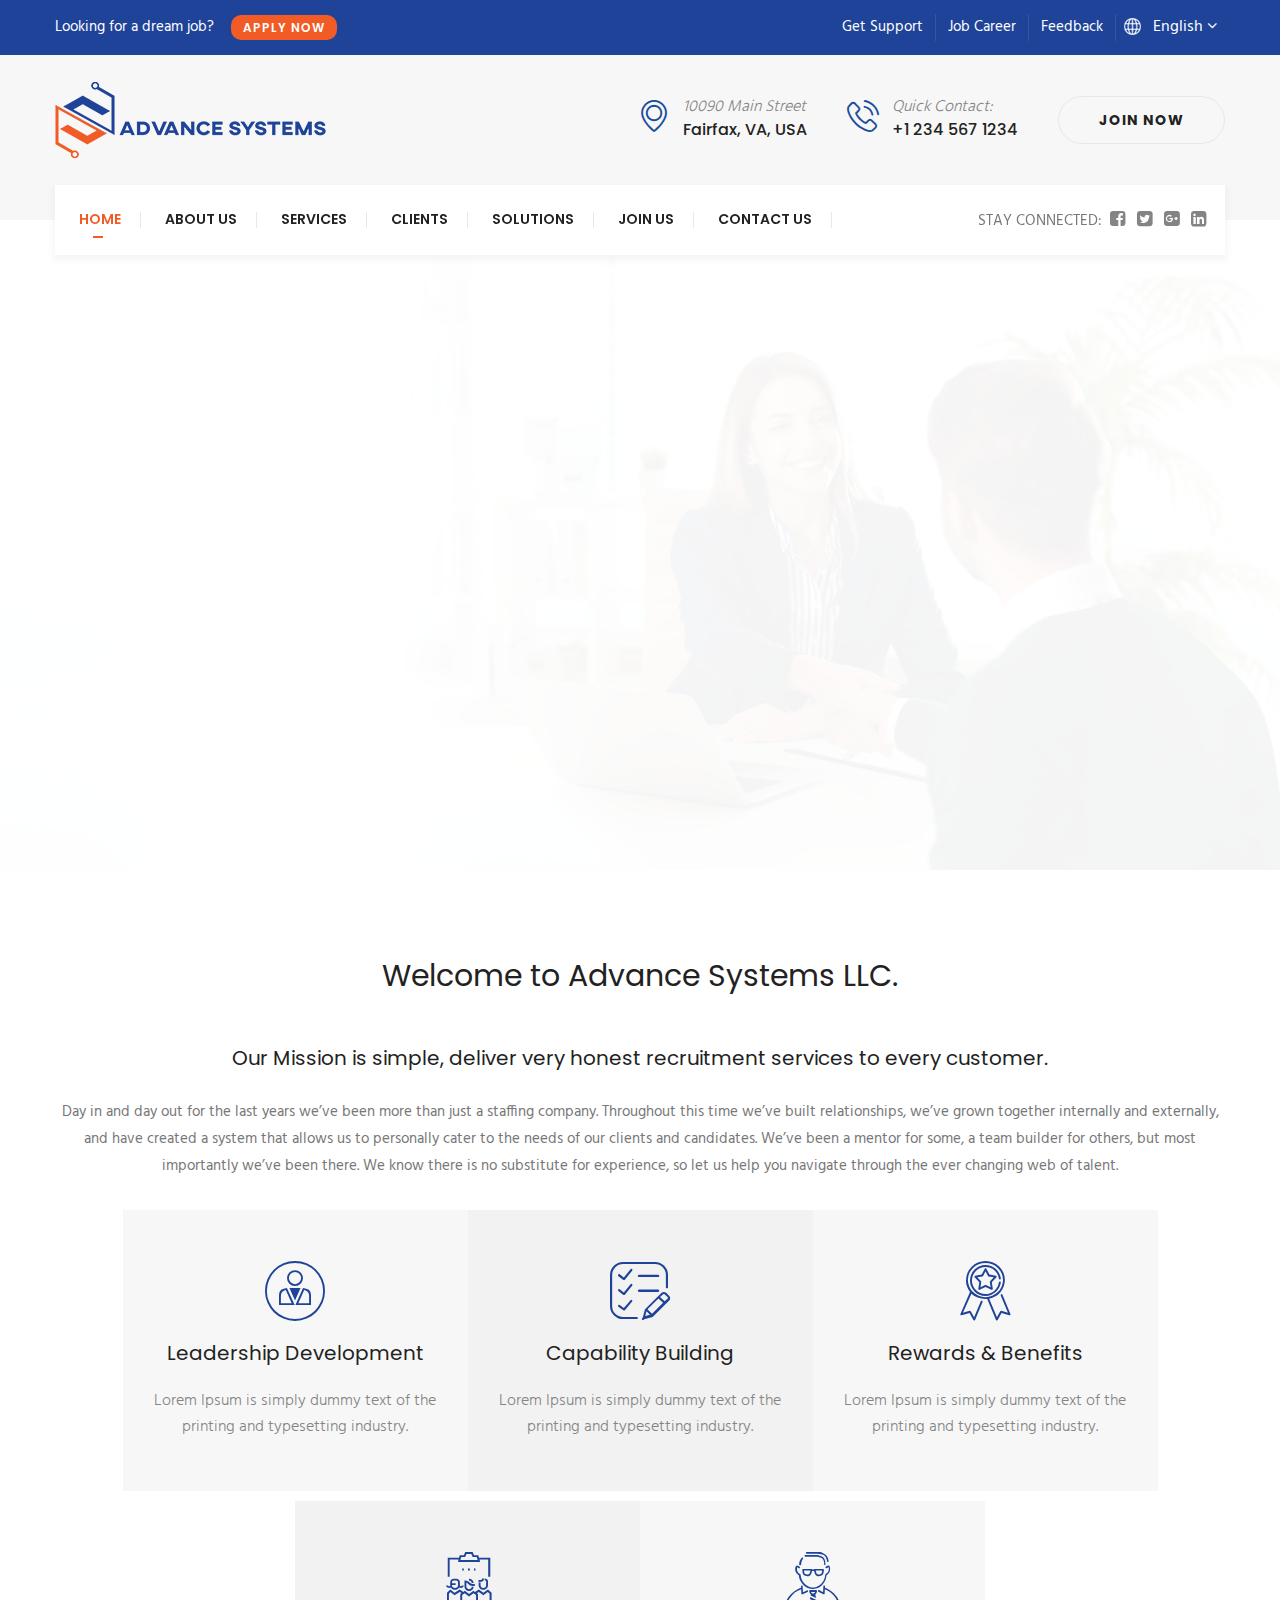
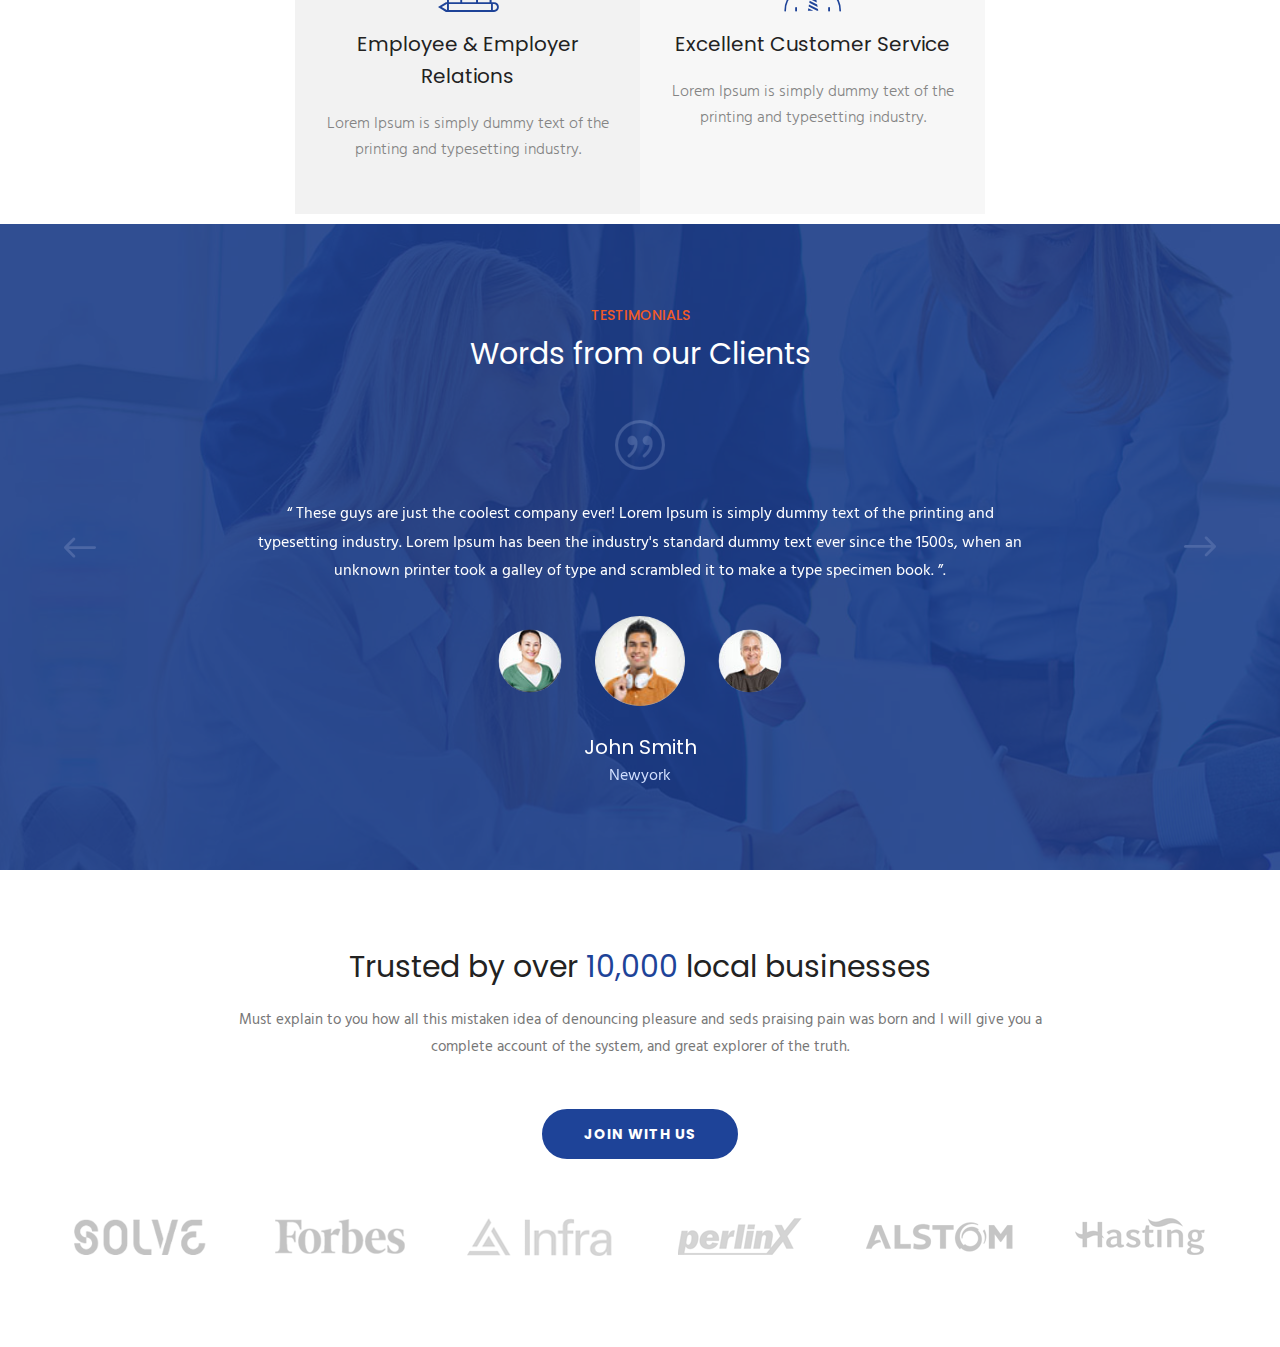
==== index.html @ cd3a4a16 "fixed nav urls" ====
<!DOCTYPE html>
<html>
<head>
<meta charset="utf-8">
<title>Advance Systems - Home</title>
<!-- Stylesheets -->
<link href="css/bootstrap.css" rel="stylesheet">
<link href="plugins/revolution/css/settings.css" rel="stylesheet" type="text/css"><!-- REVOLUTION SETTINGS STYLES -->
<link href="plugins/revolution/css/layers.css" rel="stylesheet" type="text/css"><!-- REVOLUTION LAYERS STYLES -->
<link href="plugins/revolution/css/navigation.css" rel="stylesheet" type="text/css"><!-- REVOLUTION NAVIGATION STYLES -->
<link href="css/style.css" rel="stylesheet">
<link href="css/responsive.css" rel="stylesheet">


<!--Favicon-->
<link rel="icon" type="image/png" href="images/favicon.png" />
<!-- Responsive -->
<meta http-equiv="X-UA-Compatible" content="IE=edge">
<meta name="viewport" content="width=device-width, initial-scale=1.0, maximum-scale=1.0, user-scalable=0">
<!--[if lt IE 9]><script src="https://cdnjs.cloudflare.com/ajax/libs/html5shiv/3.7.3/html5shiv.js"></script><![endif]-->
<!--[if lt IE 9]><script src="js/respond.js"></script><![endif]-->
</head>

<body>
<div class="page-wrapper">
 	
    <!-- Preloader -->
    <div class="preloader"></div>
 	
    <!-- Main Header-->
    <header class="main-header">
    
    	<!--Header Top-->
    	<div class="header-top-one">
        	<div class="container">
            	<div class="flex-box-three">
                    <div class="welcome-text flex-box-four">
                        <div class="text">Looking for a dream job?</div>
                        <div class="link"><a href="#" class="theme-btn btn-style-fifteen">Apply now</a></div>
                    </div>
                    <div class="top-right flex-box-three">
                        <ul class="topbar-menu">
                            <li><a href="#">Get Support</a></li>
                            <li><a href="#">Job Career</a></li>
                            <li><a href="#">Feedback</a></li>
                        </ul>
                    	<ul>
                        	<li class="language-switcher dropdown"><a class="btn btn-default dropdown-toggle" id="dropdownMenu1" data-toggle="dropdown" aria-haspopup="true" aria-expanded="true" href="#"><span class="icon"><img src="images/icons/universal.png" alt="" /></span>&ensp; English <span class="icon fa fa-angle-down"></span></a>
                                <ul class="dropdown-menu style-one" aria-labelledby="dropdownMenu1">
                                    <li><a href="#">English</a></li>
                                    <li><a href="#">Spanish</a></li>
                                    <li><a href="#">French</a></li>
                                </ul>
                            </li>
                        </ul>
                        
                    </div>
                </div>
            </div>
        </div>
    
        <!--Header-Upper-->
        <div class="header-upper">
        	<div class="container">
            	<div class="flex-box-three">
                	
                	<div class="logo-outer">
                    	<div class="logo"><a href="index.html"><img src="images/logo.png" alt="" title=""></a></div>
                    </div>
                    
                    <div class="flex-box-four">
                    	
                        <!--Info Box-->
                        <div class="info-box-one">
                        	<div class="icon-box"><span class="icon-signs-1"></span></div>
                            <ul>
                                <li><i>10090 Main Street</i></li>
                                <li><strong>Fairfax, VA, USA</strong></li>
                            </ul>
                        </div>
                        
                        <!--Info Box-->
                        <div class="info-box-one">
                            <div class="icon-box"><span class="icon-technology"></span></div>
                            <ul>
                                <li><i>Quick Contact:</i></li>
                                <li><strong>+1 234 567 1234 </strong></li>
                            </ul>
                        </div>

                        <div class="link-btn">
                            <a href="joinUs.html" class="theme-btn btn-style-fourteen">Join Now</a>
                        </div>
                        
                    </div>
                    
                </div>
            </div>
        </div>
        <!--End Header Upper-->
        
        <!--Header Lower-->
        <div class="header-lower">
            
        	<div class="container">
                <div class="menu-bg">
                    <div class="nav-outer clearfix">
                        <!-- Main Menu -->
                        <nav class="main-menu">
                            <div class="navbar-header">
                                <!-- Toggle Button -->      
                                <button type="button" class="navbar-toggle" data-toggle="collapse" data-target=".navbar-collapse">
                                <span class="icon-bar"></span>
                                <span class="icon-bar"></span>
                                <span class="icon-bar"></span>
                                </button>
                            </div>
                            
                            <div class="navbar-collapse collapse clearfix">
                                <ul class="navigation clearfix">
                                    <li class="current"><a href="index.html">Home</a></li>
                                    <li><a href="about.html">About Us</a></li>
                                    <li><a href="services.html">Services</a></li>
                                    <li><a href="clients.html">Clients</a></li>
                                    <li><a href="solutions.html">Solutions</a></li>
                                    <li><a href="joinUs.html">Join Us</a></li>
                                    <li><a href="contact.html">Contact Us</a></li>
                                </ul>
                            </div>
                        </nav>
                        <!-- Main Menu End-->
                        

                        <div class="socail-icon-area">
                            <ul class="social-icon-seven">
                                <li>Stay Connected:</li>
                                <li><a href=""><i class="fa fa-facebook-square"></i></a></li>
                                <li><a href=""><i class="fa fa-twitter-square"></i></a></li>
                                <li><a href=""><i class="fa fa-google-plus-square"></i></a></li>
                                <li><a href=""><i class="fa fa-linkedin-square"></i></a></li>
                            </ul>
                        </div>
                    </div>
                </div>
                	
            </div>
        </div>
        <!--End Header Lower-->
        
        <!--Sticky Header-->
        <div class="sticky-header">
        	<div class="container clearfix">
            	<!--Logo-->
            	<div class="logo pull-left">
                	<a href="index.html" class="img-responsive"><img src="images/logo-small.png" alt="" title=""></a>
                </div>
                
                <!--Right Col-->
                <div class="right-col pull-right">
                	<!-- Main Menu -->
                    <nav class="main-menu">
                        <div class="navbar-header">
                            <!-- Toggle Button -->    	
                            <button type="button" class="navbar-toggle" data-toggle="collapse" data-target=".navbar-collapse">
                                <span class="icon-bar"></span>
                                <span class="icon-bar"></span>
                                <span class="icon-bar"></span>
                            </button>
                        </div>
                        
                        <div class="navbar-collapse collapse clearfix">
                            <ul class="navigation clearfix">
                                <li class="current"><a href="index.html">Home</a></li>
                                <li><a href="about.html">About Us</a></li>
                                <li><a href="services.html">Services</a></li>
                                <li><a href="clients.html">Clients</a></li>
                                <li><a href="solutions.html">Solutions</a></li>
                                <li><a href="joinUs.html">Join Us</a></li>
                                <li><a href="contact.html">Contact Us</a></li>
                            </ul>
                        </div>
                    </nav><!-- Main Menu End-->
                </div>
                
            </div>
        </div>
        <!--End Sticky Header-->
    
    </header>
    <!--End Main Header-->

    <!--Main Slider-->
    <section class="main-slider">
        
        <div class="rev_slider_wrapper fullwidthbanner-container"  id="rev_slider_one_wrapper" data-source="gallery">
            <div class="rev_slider fullwidthabanner" id="rev_slider_one" data-version="5.4.1">
                <ul>
                    
                    <li data-description="Slide Description" data-easein="default" data-easeout="default" data-fsmasterspeed="1500" data-fsslotamount="7" data-fstransition="fade" data-hideafterloop="0" data-hideslideonmobile="off" data-index="rs-1687" data-masterspeed="default" data-param1="" data-param10="" data-param2="" data-param3="" data-param4="" data-param5="" data-param6="" data-param7="" data-param8="" data-param9="" data-rotate="0" data-saveperformance="off" data-slotamount="default" data-thumb="images/main-slider/image-1.jpg" data-title="Slide Title" data-transition="parallaxvertical">
                    <img alt="" class="rev-slidebg" data-bgfit="cover" data-bgparallax="10" data-bgposition="center center" data-bgrepeat="no-repeat" data-no-retina="" src="images/main-slider/image-1.jpg"> 
                    
                    <div class="tp-caption" 
                    data-paddingbottom="[0,0,0,0]"
                    data-paddingleft="[0,0,0,0]"
                    data-paddingright="[0,0,0,0]"
                    data-paddingtop="[0,0,0,0]"
                    data-responsive_offset="on"
                    data-type="text"
                    data-height="none"
                    data-width="['650','750','700','420']"
                    data-whitespace="normal"
                    data-hoffset="['15','15','15','15']"
                    data-voffset="['-100','-100','-100','-120']"
                    data-x="['left','left','left','left']"
                    data-y="['middle','middle','middle','middle']"
                    data-textalign="['top','top','top','top']"
                    data-frames='[{"from":"y:[100%];z:0;rX:0deg;rY:0;rZ:0;sX:1;sY:1;skX:0;skY:0;","mask":"x:0px;y:0px;s:inherit;e:inherit;","speed":1500,"to":"o:1;","delay":1000,"ease":"Power3.easeInOut"},{"delay":"wait","speed":1000,"to":"auto:auto;","mask":"x:0;y:0;s:inherit;e:inherit;","ease":"Power3.easeInOut"}]'
                    style="z-index: 7; white-space: nowrap;text-transform:left;">
                        <h2 class="white-heading">A bright career is<br>waiting for you...</h2>
                    </div>
                    
                    <div class="tp-caption" 
                    data-paddingbottom="[0,0,0,0]"
                    data-paddingleft="[0,0,0,0]"
                    data-paddingright="[0,0,0,0]"
                    data-paddingtop="[0,0,0,0]"
                    data-responsive_offset="on"
                    data-type="text"
                    data-height="none"
                    data-width="['700','700','750','420']"
                    data-whitespace="normal"
                    data-hoffset="['15','15','15','15']"
                    data-voffset="['35','40','25','15']"
                    data-x="['left','left','left','left']"
                    data-y="['middle','middle','middle','middle']"
                    data-textalign="['top','top','top','top']"
                    data-frames='[{"from":"y:[100%];z:0;rX:0deg;rY:0;rZ:0;sX:1;sY:1;skX:0;skY:0;","mask":"x:0px;y:0px;s:inherit;e:inherit;","speed":1500,"to":"o:1;","delay":1000,"ease":"Power3.easeInOut"},{"delay":"wait","speed":1000,"to":"auto:auto;","mask":"x:0;y:0;s:inherit;e:inherit;","ease":"Power3.easeInOut"}]'
                    style="z-index: 7; white-space: nowrap;text-transform:left;">
                        <div class="text">Our Career Network will enhance your job search and<br>application process. Whether you choose to apply<br>or just leave your information, we look<br>forward to staying connected with you.</div>
                    </div>
                    
                    <div class="tp-caption tp-resizeme" 
                    data-paddingbottom="[0,0,0,0]"
                    data-paddingleft="[0,0,0,0]"
                    data-paddingright="[0,0,0,0]"
                    data-paddingtop="[50,0,0,0]"
                    data-responsive_offset="on"
                    data-type="text"
                    data-height="none"
                    data-width="['550','600','650','420']"
                    data-whitespace="normal"
                    data-hoffset="['15','15','15','15']"
                    data-voffset="['115','130','100','115']"
                    data-x="['left','left','left','left']"
                    data-y="['middle','middle','middle','middle']"
                    data-textalign="['top','top','top','top']"
                    data-frames='[{"from":"y:[100%];z:0;rX:0deg;rY:0;rZ:0;sX:1;sY:1;skX:0;skY:0;","mask":"x:0px;y:0px;s:inherit;e:inherit;","speed":1500,"to":"o:1;","delay":1000,"ease":"Power3.easeInOut"},{"delay":"wait","speed":1000,"to":"auto:auto;","mask":"x:0;y:0;s:inherit;e:inherit;","ease":"Power3.easeInOut"}]'
                    style="z-index: 7; white-space: nowrap;text-transform:left;">
                        <a href="services.html" class="theme-btn btn-style-two">Read More</a>
                    </div>
                    
                    </li>
                    
                    <li data-description="Slide Description" data-easein="default" data-easeout="default" data-fsmasterspeed="1500" data-fsslotamount="7" data-fstransition="fade" data-hideafterloop="0" data-hideslideonmobile="off" data-index="rs-1688" data-masterspeed="default" data-param1="" data-param10="" data-param2="" data-param3="" data-param4="" data-param5="" data-param6="" data-param7="" data-param8="" data-param9="" data-rotate="0" data-saveperformance="off" data-slotamount="default" data-thumb="images/main-slider/image-2.jpg" data-title="Slide Title" data-transition="parallaxvertical">
                    <img alt="" class="rev-slidebg" data-bgfit="cover" data-bgparallax="10" data-bgposition="center center" data-bgrepeat="no-repeat" data-no-retina="" src="images/main-slider/image-2.jpg">
                    
                    <div class="tp-caption" 
                    data-paddingbottom="[0,0,0,0]"
                    data-paddingleft="[0,0,0,0]"
                    data-paddingright="[0,0,0,0]"
                    data-paddingtop="[0,0,0,0]"
                    data-responsive_offset="on"
                    data-type="text"
                    data-height="none"
                    data-width="['550','550','650','420']"
                    data-whitespace="normal"
                    data-hoffset="['15','15','15','15']"
                    data-voffset="['-100','-100','-100','-120']"
                    data-x="['right','right','right','right']"
                    data-y="['middle','middle','middle','middle']"
                    data-textalign="['top','top','top','top']"
                    data-frames='[{"from":"y:[100%];z:0;rX:0deg;rY:0;rZ:0;sX:1;sY:1;skX:0;skY:0;","mask":"x:0px;y:0px;s:inherit;e:inherit;","speed":1500,"to":"o:1;","delay":1000,"ease":"Power3.easeInOut"},{"delay":"wait","speed":1000,"to":"auto:auto;","mask":"x:0;y:0;s:inherit;e:inherit;","ease":"Power3.easeInOut"}]'
                    style="z-index: 7; white-space: nowrap;text-transform:left;">
                        <h2 class="white-heading">Think Big.<br>Achieve Bigger.</h2>
                    </div>
                    
                    <div class="tp-caption" 
                    data-paddingbottom="[0,0,0,0]"
                    data-paddingleft="[0,0,0,0]"
                    data-paddingright="[0,0,0,0]"
                    data-paddingtop="[0,0,0,0]"
                    data-responsive_offset="on"
                    data-type="text"
                    data-height="none"
                    data-width="['550','550','650','420']"
                    data-whitespace="normal"
                    data-hoffset="['15','15','15','15']"
                    data-voffset="['35','40','0','5']"
                    data-x="['right','right','right','right']"
                    data-y="['middle','middle','middle','middle']"
                    data-textalign="['top','top','top','top']"
                    data-frames='[{"from":"y:[100%];z:0;rX:0deg;rY:0;rZ:0;sX:1;sY:1;skX:0;skY:0;","mask":"x:0px;y:0px;s:inherit;e:inherit;","speed":1500,"to":"o:1;","delay":1000,"ease":"Power3.easeInOut"},{"delay":"wait","speed":1000,"to":"auto:auto;","mask":"x:0;y:0;s:inherit;e:inherit;","ease":"Power3.easeInOut"}]'
                    style="z-index: 7; white-space: nowrap;text-transform:left;">
                    <div class="text">Lorem Ipsum is simply dummy text of the printing and typesetting industry. Lorem Ipsum has been the industry's standard dummy text ever since the 1500s.</div>
                    </div>
                    
                    <div class="tp-caption tp-resizeme" 
                    data-paddingbottom="[0,0,0,0]"
                    data-paddingleft="[0,0,0,0]"
                    data-paddingright="[0,0,0,0]"
                    data-paddingtop="[0,0,0,0]"
                    data-responsive_offset="on"
                    data-type="text"
                    data-height="none"
                    data-width="['550','550','650','420']"
                    data-whitespace="normal"
                    data-hoffset="['15','15','15','15']"
                    data-voffset="['115','130','80','105']"
                    data-x="['right','right','right','right']"
                    data-y="['middle','middle','middle','middle']"
                    data-textalign="['top','top','top','top']"
                    data-frames='[{"from":"y:[100%];z:0;rX:0deg;rY:0;rZ:0;sX:1;sY:1;skX:0;skY:0;","mask":"x:0px;y:0px;s:inherit;e:inherit;","speed":1500,"to":"o:1;","delay":1000,"ease":"Power3.easeInOut"},{"delay":"wait","speed":1000,"to":"auto:auto;","mask":"x:0;y:0;s:inherit;e:inherit;","ease":"Power3.easeInOut"}]'
                    style="z-index: 7; white-space: nowrap;text-transform:left;">
                        <a href="services.html" class="theme-btn btn-style-two">Read More</a>
                    </div>
                    
                    </li>
                    
                </ul>
            </div>
        </div>
    </section>
    <!--End Main Slider-->
    
    
    <!--Call To Action-->
    <section class="call-to-action-section">
    	<div class="container">
        	<div class="row clearfix">
            	<div class="column col-md-12 col-sm-12 col-xs-12">
                	<div class="text"></div>
                </div>
            </div>
        </div>
    </section>
    <!--End Call To Action-->
    
    <!-- services section -->
    <section class="services-section">
        <div class="container">
            <div class="sec-title centered">
                <h2>Welcome to Advance Systems LLC.</h2>
            </div>            
            <div class="row">
                <div class="services-block-two col-xl-12 col-lg-12">
                    <div class="inner-box">
                        <div class="title"><h4 align="center">Our Mission is simple, deliver very honest recruitment services to every customer.</h4></div>
                        <div class="text"><p align="center">Day in and day out for the last years we’ve been more than just a staffing company. Throughout this time we’ve built relationships, we’ve grown together internally and externally, and have created a system that allows us to personally cater to the needs of our clients and candidates. We’ve been a mentor for some, a team builder for others, but most importantly we’ve been there. We know there is no substitute for experience, so let us help you navigate through the ever changing web of talent. </p>
                        </div>
                    </div>
                        
                </div>

            </div>            
            <div class="flex-box">
                <div class="services-block-one grey-bg">
                    <div class="inner-box">
                        <div class="icon-box">
                            <span class="icon icon-people-2"></span>
                        </div>
                        <h3>Leadership Development</h3>
                        <div class="text"> Lorem Ipsum is simply dummy text of the printing and typesetting industry. </div>
                    </div>
                </div>
                <div class="services-block-one grey-deep-bg">
                    <div class="inner-box">
                        <div class="icon-box">
                            <span class="icon icon-interface"></span>
                        </div>
                        <h3>Capability Building</h3>
                        <div class="text"> Lorem Ipsum is simply dummy text of the printing and typesetting industry. </div>
                    </div>
                </div>
                <div class="services-block-one grey-bg">
                    <div class="inner-box">
                        <div class="icon-box">
                            <span class="icon icon-medal"></span>
                        </div>
                        <h3>Rewards &amp; Benefits</h3>
                        <div class="text"> Lorem Ipsum is simply dummy text of the printing and typesetting industry. </div>
                    </div>
                </div>
                <div class="services-block-one grey-deep-bg">
                    <div class="inner-box">
                        <div class="icon-box">
                            <span class="icon icon-file"></span>
                        </div>
                        <h3>Employee &amp; Employer<br>Relations</h3>
                        <div class="text"> Lorem Ipsum is simply dummy text of the printing and typesetting industry.</div>
                    </div>
                </div>
                <div class="services-block-one grey-bg">
                    <div class="inner-box">
                        <div class="icon-box">
                            <span class="icon icon-people-1"></span>
                        </div>
                        <h3>Excellent Customer Service</h3>
                        <div class="text"> Lorem Ipsum is simply dummy text of the printing and typesetting industry.</div>
                    </div>
                </div>
            </div>
                
        </div>
    </section>

    

    <!--Testimonial Section-->
    <section class="testimonial-section sp-one parallax-one" style="background-image:url(images/background/7.jpg);">
        <div class="container">

            <!--Sec Title-->
            <div class="sec-title light centered">
                <h5>Testimonials</h5>
                <h2>Words from our Clients</h2>
            </div>
            
            <div class="testimonial-outer">
                <div class="quote-icon">
                    <span class="quote"></span>
                </div>

                <!--Client Testimonial Carousel-->
                <div class="client-testimonial-carousel owl-carousel owl-theme">
                
                    <!--Testimonial Block One-->
                    <div class="testimonial-block-one">
                        <div class="inner-box">
                            <div class="text">“ These guys are just the coolest company ever! Lorem Ipsum is simply dummy text of the printing and typesetting industry. Lorem Ipsum has been the industry's standard dummy text ever since the 1500s, when an unknown printer took a galley of type and scrambled it to make a type specimen book.  ”.</div>
                        </div>
                    </div>
                    
                    <!--Testimonial Block One-->
                    <div class="testimonial-block-one">
                        <div class="inner-box">
                            <div class="text">“ These guys are just the coolest company ever! Lorem Ipsum is simply dummy text of the printing and typesetting industry. Lorem Ipsum has been the industry's standard dummy text ever since the 1500s, when an unknown printer took a galley of type and scrambled.  ”.</div>
                        </div>
                    </div>
                    
                    <!--Testimonial Block One-->
                    <div class="testimonial-block-one">
                        <div class="inner-box">
                            <div class="text">“ These guys are just the coolest company ever! Lorem Ipsum is simply dummy text of the printing and typesetting industry. Lorem Ipsum has been the industry's standard dummy text ever since the 1500s, when an unknown printer took a galley of type and scrambled it to make a type specimen book.  ”.</div>
                        </div>
                    </div>
                    
                    <!--Testimonial Block One-->
                    <div class="testimonial-block-one">
                        <div class="inner-box">
                            <div class="text">“ These guys are just the coolest company ever! Lorem Ipsum is simply dummy text of the printing and typesetting industry. Lorem Ipsum has been the industry's standard dummy text ever since the 1500s, when an unknown printer took a galley.  ”.</div>
                        </div>
                    </div>
                    
                    <!--Testimonial Block One-->
                    <div class="testimonial-block-one">
                        <div class="inner-box">
                            <div class="text">“ These guys are just the coolest company ever! Lorem Ipsum is simply dummy text of the printing and typesetting industry. Lorem Ipsum has been the industry's standard dummy text ever since the 1500s, when an unknown printer took a galley of type and scrambled it to make a type specimen book.  ”.</div>
                        </div>
                    </div>
                    
                    <!--Testimonial Block One-->
                    <div class="testimonial-block-one">
                        <div class="inner-box">
                            <div class="text">“ These guys are just the coolest company ever! Lorem Ipsum is simply dummy text of the printing and typesetting industry. Lorem Ipsum has been the industry's standard dummy text ever since the 1500s, when an unknown printer scrambled it to make a type specimen book.  ”.</div>
                        </div>
                    </div>
                    
                </div>
                
                <!--Product Thumbs Carousel-->
                <div class="client-thumb-outer">
                    <div class="client-thumbs-carousel owl-carousel owl-theme">
                        <div class="thumb-item">
                            <figure class="thumb-box"><img src="images/resource/author-1.jpg" alt=""></figure>
                            <div class="thumb-content">
                                <h3>John Smith</h3>
                                <div class="designation">Newyork</div>
                            </div>
                        </div>
                        <div class="thumb-item">
                            <figure class="thumb-box"><img src="images/resource/author-2.jpg" alt=""></figure>
                            <div class="thumb-content">
                                <h3>Mendel Gratt</h3>
                                <div class="designation">Alabama</div>
                            </div>
                        </div>
                        <div class="thumb-item">
                            <figure class="thumb-box"><img src="images/resource/author-3.jpg" alt=""></figure>
                            <div class="thumb-content">
                                <h3>Jenifer Hearly</h3>
                                <div class="designation">Newyork</div>
                            </div>
                        </div>
                        <div class="thumb-item">
                            <figure class="thumb-box"><img src="images/resource/author-1.jpg" alt=""></figure>
                            <div class="thumb-content">
                                <h3>James John</h3>
                                <div class="designation">Illinois</div>
                            </div>
                        </div>
                        <div class="thumb-item">
                            <figure class="thumb-box"><img src="images/resource/author-2.jpg" alt=""></figure>
                            <div class="thumb-content">
                                <h3>Mark Cameron</h3>
                                <div class="designation">Newyork</div>
                            </div>
                        </div>
                        <div class="thumb-item">
                            <figure class="thumb-box"><img src="images/resource/author-3.jpg" alt=""></figure>
                            <div class="thumb-content">
                                <h3>Jenifer Hearly</h3>
                                <div class="designation">Newyork</div>
                            </div>
                        </div>
                    </div>
                </div>
                
            </div>
            
        </div>
    </section>
    <!--End Testimonial Section-->

     <!-- Partner logo -->
     <section class="partner-logo sp-one">
        <div class="container">
            <div class="sec-title centered mb-5">
                <h2>Trusted by over <span class="theme_color">10,000</span> local businesses</h2>
                <div class="text mt-4">Must explain to you how all this mistaken idea of denouncing pleasure and seds praising pain was born and I will give you a <br>complete account of the system, and great explorer of the truth.</div>
            </div>
            <div class="link text-center mb-5"><a href="#" class="theme-btn btn-style-two">Join With Us</a></div>
            <div class="six-item-carousel owl-carousel owl-theme owl-dot-none owl-nav-none">
                <div class="item">
                    <img src="images/clients/1.png" alt="Awesome Image">
                </div>
                <div class="item">
                    <img src="images/clients/2.png" alt="Awesome Image">
                </div>
                <div class="item">
                    <img src="images/clients/3.png" alt="Awesome Image">
                </div>
                <div class="item">
                    <img src="images/clients/4.png" alt="Awesome Image">
                </div>
                <div class="item">
                    <img src="images/clients/5.png" alt="Awesome Image">
                </div>
                <div class="item">
                    <img src="images/clients/6.png" alt="Awesome Image">
                </div>

            </div>
        </div>
    </section>
    
</div>
<!--End pagewrapper-->

<!--Scroll to top-->
<div class="scroll-to-top scroll-to-target" data-target="html"><span class="icon fa fa-arrow-up"></span></div>
<script src="js/jquery.js"></script>

<!--Revolution Slider-->
<script src="plugins/revolution/js/jquery.themepunch.revolution.min.js"></script>
<script src="plugins/revolution/js/jquery.themepunch.tools.min.js"></script>
<script src="plugins/revolution/js/extensions/revolution.extension.actions.min.js"></script>
<script src="plugins/revolution/js/extensions/revolution.extension.carousel.min.js"></script>
<script src="plugins/revolution/js/extensions/revolution.extension.kenburn.min.js"></script>
<script src="plugins/revolution/js/extensions/revolution.extension.layeranimation.min.js"></script>
<script src="plugins/revolution/js/extensions/revolution.extension.migration.min.js"></script>
<script src="plugins/revolution/js/extensions/revolution.extension.navigation.min.js"></script>
<script src="plugins/revolution/js/extensions/revolution.extension.parallax.min.js"></script>
<script src="plugins/revolution/js/extensions/revolution.extension.slideanims.min.js"></script>
<script src="plugins/revolution/js/extensions/revolution.extension.video.min.js"></script>
<script src="js/main-slider-script.js"></script>

<script src="https://npmcdn.com/tether@1.2.4/dist/js/tether.min.js"></script>
<script src="js/bootstrap.min.js"></script>
<script src="js/jquery.fancybox.pack.js"></script>
<script src="js/jquery.fancybox-media.js"></script>
<script src="js/owl.js"></script>
<script src="js/isotope.js"></script>
<script src="js/appear.js"></script>
<script src="js/wow.js"></script>
<script src="js/mixitup.js"></script>
<script src="js/jquery-ui.js"></script>
<script src="js/validate.js"></script>
<script src="js/script.js"></script>

</body>
</html>
---- plugins/revolution/css/settings.css ----
/*-----------------------------------------------------------------------------

-	Revolution Slider 5.0 Default Style Settings -

Screen Stylesheet

version:   	5.4.5
date:      	15/05/17
author:		themepunch
email:     	info@themepunch.com
website:   	http://www.themepunch.com
-----------------------------------------------------------------------------*/
#debungcontrolls,.debugtimeline{width:100%;box-sizing:border-box}.rev_column,.rev_column .tp-parallax-wrap,.tp-svg-layer svg{vertical-align:top}#debungcontrolls{z-index:100000;position:fixed;bottom:0;height:auto;background:rgba(0,0,0,.6);padding:10px}.debugtimeline{height:10px;position:relative;margin-bottom:3px;display:none;white-space:nowrap}.debugtimeline:hover{height:15px}.the_timeline_tester{background:#e74c3c;position:absolute;top:0;left:0;height:100%;width:0}.rs-go-fullscreen{position:fixed!important;width:100%!important;height:100%!important;top:0!important;left:0!important;z-index:9999999!important;background:#fff!important}.debugtimeline.tl_slide .the_timeline_tester{background:#f39c12}.debugtimeline.tl_frame .the_timeline_tester{background:#3498db}.debugtimline_txt{color:#fff;font-weight:400;font-size:7px;position:absolute;left:10px;top:0;white-space:nowrap;line-height:10px}.rtl{direction:rtl}@font-face{font-family:revicons;src:url(../fonts/revicons/revicons.eot?5510888);src:url(../fonts/revicons/revicons.eot?5510888#iefix) format('embedded-opentype'),url(../fonts/revicons/revicons.woff?5510888) format('woff'),url(../fonts/revicons/revicons.ttf?5510888) format('truetype'),url(../fonts/revicons/revicons.svg?5510888#revicons) format('svg');font-weight:400;font-style:normal}[class*=" revicon-"]:before,[class^=revicon-]:before{font-family:revicons;font-style:normal;font-weight:400;speak:none;display:inline-block;text-decoration:inherit;width:1em;margin-right:.2em;text-align:center;font-variant:normal;text-transform:none;line-height:1em;margin-left:.2em}.revicon-search-1:before{content:'\e802'}.revicon-pencil-1:before{content:'\e831'}.revicon-picture-1:before{content:'\e803'}.revicon-cancel:before{content:'\e80a'}.revicon-info-circled:before{content:'\e80f'}.revicon-trash:before{content:'\e801'}.revicon-left-dir:before{content:'\e817'}.revicon-right-dir:before{content:'\e818'}.revicon-down-open:before{content:'\e83b'}.revicon-left-open:before{content:'\e819'}.revicon-right-open:before{content:'\e81a'}.revicon-angle-left:before{content:'\e820'}.revicon-angle-right:before{content:'\e81d'}.revicon-left-big:before{content:'\e81f'}.revicon-right-big:before{content:'\e81e'}.revicon-magic:before{content:'\e807'}.revicon-picture:before{content:'\e800'}.revicon-export:before{content:'\e80b'}.revicon-cog:before{content:'\e832'}.revicon-login:before{content:'\e833'}.revicon-logout:before{content:'\e834'}.revicon-video:before{content:'\e805'}.revicon-arrow-combo:before{content:'\e827'}.revicon-left-open-1:before{content:'\e82a'}.revicon-right-open-1:before{content:'\e82b'}.revicon-left-open-mini:before{content:'\e822'}.revicon-right-open-mini:before{content:'\e823'}.revicon-left-open-big:before{content:'\e824'}.revicon-right-open-big:before{content:'\e825'}.revicon-left:before{content:'\e836'}.revicon-right:before{content:'\e826'}.revicon-ccw:before{content:'\e808'}.revicon-arrows-ccw:before{content:'\e806'}.revicon-palette:before{content:'\e829'}.revicon-list-add:before{content:'\e80c'}.revicon-doc:before{content:'\e809'}.revicon-left-open-outline:before{content:'\e82e'}.revicon-left-open-2:before{content:'\e82c'}.revicon-right-open-outline:before{content:'\e82f'}.revicon-right-open-2:before{content:'\e82d'}.revicon-equalizer:before{content:'\e83a'}.revicon-layers-alt:before{content:'\e804'}.revicon-popup:before{content:'\e828'}.rev_slider_wrapper{position:relative;z-index:0;width:100%}.rev_slider{position:relative;overflow:visible}.entry-content .rev_slider a,.rev_slider a{box-shadow:none}.tp-overflow-hidden{overflow:hidden!important}.group_ov_hidden{overflow:hidden}.rev_slider img,.tp-simpleresponsive img{max-width:none!important;transition:none;margin:0;padding:0;border:none}.rev_slider .no-slides-text{font-weight:700;text-align:center;padding-top:80px}.rev_slider>ul,.rev_slider>ul>li,.rev_slider>ul>li:before,.rev_slider_wrapper>ul,.tp-revslider-mainul>li,.tp-revslider-mainul>li:before,.tp-simpleresponsive>ul,.tp-simpleresponsive>ul>li,.tp-simpleresponsive>ul>li:before{list-style:none!important;position:absolute;margin:0!important;padding:0!important;overflow-x:visible;overflow-y:visible;background-image:none;background-position:0 0;text-indent:0;top:0;left:0}.rev_slider>ul>li,.rev_slider>ul>li:before,.tp-revslider-mainul>li,.tp-revslider-mainul>li:before,.tp-simpleresponsive>ul>li,.tp-simpleresponsive>ul>li:before{visibility:hidden}.tp-revslider-mainul,.tp-revslider-slidesli{padding:0!important;margin:0!important;list-style:none!important}.fullscreen-container,.fullwidthbanner-container{padding:0;position:relative}.rev_slider li.tp-revslider-slidesli{position:absolute!important}.tp-caption .rs-untoggled-content{display:block}.tp-caption .rs-toggled-content{display:none}.rs-toggle-content-active.tp-caption .rs-toggled-content{display:block}.rs-toggle-content-active.tp-caption .rs-untoggled-content{display:none}.rev_slider .caption,.rev_slider .tp-caption{position:relative;visibility:hidden;white-space:nowrap;display:block;-webkit-font-smoothing:antialiased!important;z-index:1}.rev_slider .caption,.rev_slider .tp-caption,.tp-simpleresponsive img{-moz-user-select:none;-khtml-user-select:none;-webkit-user-select:none;-o-user-select:none}.rev_slider .tp-mask-wrap .tp-caption,.rev_slider .tp-mask-wrap :last-child,.wpb_text_column .rev_slider .tp-mask-wrap .tp-caption,.wpb_text_column .rev_slider .tp-mask-wrap :last-child{margin-bottom:0}.tp-svg-layer svg{width:100%;height:100%;position:relative}.tp-carousel-wrapper{cursor:url(openhand.cur),move}.tp-carousel-wrapper.dragged{cursor:url(closedhand.cur),move}.tp_inner_padding{box-sizing:border-box;max-height:none!important}.tp-caption.tp-layer-selectable{-moz-user-select:all;-khtml-user-select:all;-webkit-user-select:all;-o-user-select:all}.tp-caption.tp-hidden-caption,.tp-forcenotvisible,.tp-hide-revslider,.tp-parallax-wrap.tp-hidden-caption{visibility:hidden!important;display:none!important}.rev_slider audio,.rev_slider embed,.rev_slider iframe,.rev_slider object,.rev_slider video{max-width:none!important}.tp-element-background{position:absolute;top:0;left:0;width:100%;height:100%;z-index:0}.tp-blockmask,.tp-blockmask_in,.tp-blockmask_out{position:absolute;top:0;left:0;width:100%;height:100%;background:#fff;z-index:1000;transform:scaleX(0) scaleY(0)}.tp-parallax-wrap{transform-style:preserve-3d}.rev_row_zone{position:absolute;width:100%;left:0;box-sizing:border-box;min-height:50px;font-size:0}.rev_column_inner,.rev_slider .tp-caption.rev_row{position:relative;width:100%!important;box-sizing:border-box}.rev_row_zone_top{top:0}.rev_row_zone_middle{top:50%;transform:translateY(-50%)}.rev_row_zone_bottom{bottom:0}.rev_slider .tp-caption.rev_row{display:table;table-layout:fixed;vertical-align:top;height:auto!important;font-size:0}.rev_column{display:table-cell;position:relative;height:auto;box-sizing:border-box;font-size:0}.rev_column_inner{display:block;height:auto!important;white-space:normal!important}.rev_column_bg{width:100%;height:100%;position:absolute;top:0;left:0;z-index:0;box-sizing:border-box;background-clip:content-box;border:0 solid transparent}.tp-caption .backcorner,.tp-caption .backcornertop,.tp-caption .frontcorner,.tp-caption .frontcornertop{height:0;top:0;width:0;position:absolute}.rev_column_inner .tp-loop-wrap,.rev_column_inner .tp-mask-wrap,.rev_column_inner .tp-parallax-wrap{text-align:inherit}.rev_column_inner .tp-mask-wrap{display:inline-block}.rev_column_inner .tp-parallax-wrap,.rev_column_inner .tp-parallax-wrap .tp-loop-wrap,.rev_column_inner .tp-parallax-wrap .tp-mask-wrap{position:relative!important;left:auto!important;top:auto!important;line-height:0}.tp-video-play-button,.tp-video-play-button i{line-height:50px!important;vertical-align:top;text-align:center}.rev_column_inner .rev_layer_in_column,.rev_column_inner .tp-parallax-wrap,.rev_column_inner .tp-parallax-wrap .tp-loop-wrap,.rev_column_inner .tp-parallax-wrap .tp-mask-wrap{vertical-align:top}.rev_break_columns{display:block!important}.rev_break_columns .tp-parallax-wrap.rev_column{display:block!important;width:100%!important}.fullwidthbanner-container{overflow:hidden}.fullwidthbanner-container .fullwidthabanner{width:100%;position:relative}.tp-static-layers{position:absolute;z-index:101;top:0;left:0}.tp-caption .frontcorner{border-left:40px solid transparent;border-right:0 solid transparent;border-top:40px solid #00A8FF;left:-40px}.tp-caption .backcorner{border-left:0 solid transparent;border-right:40px solid transparent;border-bottom:40px solid #00A8FF;right:0}.tp-caption .frontcornertop{border-left:40px solid transparent;border-right:0 solid transparent;border-bottom:40px solid #00A8FF;left:-40px}.tp-caption .backcornertop{border-left:0 solid transparent;border-right:40px solid transparent;border-top:40px solid #00A8FF;right:0}.tp-layer-inner-rotation{position:relative!important}img.tp-slider-alternative-image{width:100%;height:auto}.caption.fullscreenvideo,.rs-background-video-layer,.tp-caption.coverscreenvideo,.tp-caption.fullscreenvideo{width:100%;height:100%;top:0;left:0;position:absolute}.noFilterClass{filter:none!important}.rs-background-video-layer{visibility:hidden;z-index:0}.caption.fullscreenvideo audio,.caption.fullscreenvideo iframe,.caption.fullscreenvideo video,.tp-caption.fullscreenvideo iframe,.tp-caption.fullscreenvideo iframe audio,.tp-caption.fullscreenvideo iframe video{width:100%!important;height:100%!important;display:none}.fullcoveredvideo audio,.fullscreenvideo audio .fullcoveredvideo video,.fullscreenvideo video{background:#000}.fullcoveredvideo .tp-poster{background-position:center center;background-size:cover;width:100%;height:100%;top:0;left:0}.videoisplaying .html5vid .tp-poster{display:none}.tp-video-play-button{background:#000;background:rgba(0,0,0,.3);border-radius:5px;position:absolute;top:50%;left:50%;color:#FFF;margin-top:-25px;margin-left:-25px;cursor:pointer;width:50px;height:50px;box-sizing:border-box;display:inline-block;z-index:4;opacity:0;transition:opacity .3s ease-out!important}.tp-audio-html5 .tp-video-play-button,.tp-hiddenaudio{display:none!important}.tp-caption .html5vid{width:100%!important;height:100%!important}.tp-video-play-button i{width:50px;height:50px;display:inline-block;font-size:40px!important}.rs-fullvideo-cover,.tp-dottedoverlay,.tp-shadowcover{height:100%;top:0;left:0;position:absolute}.tp-caption:hover .tp-video-play-button{opacity:1;display:block}.tp-caption .tp-revstop{display:none;border-left:5px solid #fff!important;border-right:5px solid #fff!important;margin-top:15px!important;line-height:20px!important;vertical-align:top;font-size:25px!important}.tp-seek-bar,.tp-video-button,.tp-volume-bar{outline:0;line-height:12px;margin:0;cursor:pointer}.videoisplaying .revicon-right-dir{display:none}.videoisplaying .tp-revstop{display:inline-block}.videoisplaying .tp-video-play-button{display:none}.fullcoveredvideo .tp-video-play-button{display:none!important}.fullscreenvideo .fullscreenvideo audio,.fullscreenvideo .fullscreenvideo video{object-fit:contain!important}.fullscreenvideo .fullcoveredvideo audio,.fullscreenvideo .fullcoveredvideo video{object-fit:cover!important}.tp-video-controls{position:absolute;bottom:0;left:0;right:0;padding:5px;opacity:0;transition:opacity .3s;background-image:linear-gradient(to bottom,#000 13%,#323232 100%);display:table;max-width:100%;overflow:hidden;box-sizing:border-box}.rev-btn.rev-hiddenicon i,.rev-btn.rev-withicon i{transition:all .2s ease-out!important;font-size:15px}.tp-caption:hover .tp-video-controls{opacity:.9}.tp-video-button{background:rgba(0,0,0,.5);border:0;border-radius:3px;font-size:12px;color:#fff;padding:0}.tp-video-button:hover{cursor:pointer}.tp-video-button-wrap,.tp-video-seek-bar-wrap,.tp-video-vol-bar-wrap{padding:0 5px;display:table-cell;vertical-align:middle}.tp-video-seek-bar-wrap{width:80%}.tp-video-vol-bar-wrap{width:20%}.tp-seek-bar,.tp-volume-bar{width:100%;padding:0}.rs-fullvideo-cover{width:100%;background:0 0;z-index:5}.disabled_lc .tp-video-play-button,.rs-background-video-layer audio::-webkit-media-controls,.rs-background-video-layer video::-webkit-media-controls,.rs-background-video-layer video::-webkit-media-controls-start-playback-button{display:none!important}.tp-audio-html5 .tp-video-controls{opacity:1!important;visibility:visible!important}.tp-dottedoverlay{background-repeat:repeat;width:100%;z-index:3}.tp-dottedoverlay.twoxtwo{background:url(../assets/gridtile.png)}.tp-dottedoverlay.twoxtwowhite{background:url(../assets/gridtile_white.png)}.tp-dottedoverlay.threexthree{background:url(../assets/gridtile_3x3.png)}.tp-dottedoverlay.threexthreewhite{background:url(../assets/gridtile_3x3_white.png)}.tp-shadowcover{width:100%;background:#fff;z-index:-1}.tp-shadow1{box-shadow:0 10px 6px -6px rgba(0,0,0,.8)}.tp-shadow2:after,.tp-shadow2:before,.tp-shadow3:before,.tp-shadow4:after{z-index:-2;position:absolute;content:"";bottom:10px;left:10px;width:50%;top:85%;max-width:300px;background:0 0;box-shadow:0 15px 10px rgba(0,0,0,.8);transform:rotate(-3deg)}.tp-shadow2:after,.tp-shadow4:after{transform:rotate(3deg);right:10px;left:auto}.tp-shadow5{position:relative;box-shadow:0 1px 4px rgba(0,0,0,.3),0 0 40px rgba(0,0,0,.1) inset}.tp-shadow5:after,.tp-shadow5:before{content:"";position:absolute;z-index:-2;box-shadow:0 0 25px 0 rgba(0,0,0,.6);top:30%;bottom:0;left:20px;right:20px;border-radius:100px/20px}.tp-button{padding:6px 13px 5px;border-radius:3px;height:30px;cursor:pointer;color:#fff!important;text-shadow:0 1px 1px rgba(0,0,0,.6)!important;font-size:15px;line-height:45px!important;font-family:arial,sans-serif;font-weight:700;letter-spacing:-1px;text-decoration:none}.tp-button.big{color:#fff;text-shadow:0 1px 1px rgba(0,0,0,.6);font-weight:700;padding:9px 20px;font-size:19px;line-height:57px!important}.purchase:hover,.tp-button.big:hover,.tp-button:hover{background-position:bottom,15px 11px}.purchase.green,.purchase:hover.green,.tp-button.green,.tp-button:hover.green{background-color:#21a117;box-shadow:0 3px 0 0 #104d0b}.purchase.blue,.purchase:hover.blue,.tp-button.blue,.tp-button:hover.blue{background-color:#1d78cb;box-shadow:0 3px 0 0 #0f3e68}.purchase.red,.purchase:hover.red,.tp-button.red,.tp-button:hover.red{background-color:#cb1d1d;box-shadow:0 3px 0 0 #7c1212}.purchase.orange,.purchase:hover.orange,.tp-button.orange,.tp-button:hover.orange{background-color:#f70;box-shadow:0 3px 0 0 #a34c00}.purchase.darkgrey,.purchase:hover.darkgrey,.tp-button.darkgrey,.tp-button.grey,.tp-button:hover.darkgrey,.tp-button:hover.grey{background-color:#555;box-shadow:0 3px 0 0 #222}.purchase.lightgrey,.purchase:hover.lightgrey,.tp-button.lightgrey,.tp-button:hover.lightgrey{background-color:#888;box-shadow:0 3px 0 0 #555}.rev-btn,.rev-btn:visited{outline:0!important;box-shadow:none!important;text-decoration:none!important;line-height:44px;font-size:17px;font-weight:500;padding:12px 35px;box-sizing:border-box;font-family:Roboto,sans-serif;cursor:pointer}.rev-btn.rev-uppercase,.rev-btn.rev-uppercase:visited{text-transform:uppercase;letter-spacing:1px;font-size:15px;font-weight:900}.rev-btn.rev-withicon i{font-weight:400;position:relative;top:0;margin-left:10px!important}.rev-btn.rev-hiddenicon i{font-weight:400;position:relative;top:0;opacity:0;margin-left:0!important;width:0!important}.rev-btn.rev-hiddenicon:hover i{opacity:1!important;margin-left:10px!important;width:auto!important}.rev-btn.rev-medium,.rev-btn.rev-medium:visited{line-height:36px;font-size:14px;padding:10px 30px}.rev-btn.rev-medium.rev-hiddenicon i,.rev-btn.rev-medium.rev-withicon i{font-size:14px;top:0}.rev-btn.rev-small,.rev-btn.rev-small:visited{line-height:28px;font-size:12px;padding:7px 20px}.rev-btn.rev-small.rev-hiddenicon i,.rev-btn.rev-small.rev-withicon i{font-size:12px;top:0}.rev-maxround{border-radius:30px}.rev-minround{border-radius:3px}.rev-burger{position:relative;width:60px;height:60px;box-sizing:border-box;padding:22px 0 0 14px;border-radius:50%;border:1px solid rgba(51,51,51,.25);-webkit-tap-highlight-color:transparent;cursor:pointer}.rev-burger span{display:block;width:30px;height:3px;background:#333;transition:.7s;pointer-events:none;transform-style:flat!important}.rev-burger.revb-white span,.rev-burger.revb-whitenoborder span{background:#fff}.rev-burger span:nth-child(2){margin:3px 0}#dialog_addbutton .rev-burger:hover :first-child,.open .rev-burger :first-child,.open.rev-burger :first-child{transform:translateY(6px) rotate(-45deg)}#dialog_addbutton .rev-burger:hover :nth-child(2),.open .rev-burger :nth-child(2),.open.rev-burger :nth-child(2){transform:rotate(-45deg);opacity:0}#dialog_addbutton .rev-burger:hover :last-child,.open .rev-burger :last-child,.open.rev-burger :last-child{transform:translateY(-6px) rotate(-135deg)}.rev-burger.revb-white{border:2px solid rgba(255,255,255,.2)}.rev-burger.revb-darknoborder,.rev-burger.revb-whitenoborder{border:0}.rev-burger.revb-darknoborder span{background:#333}.rev-burger.revb-whitefull{background:#fff;border:none}.rev-burger.revb-whitefull span{background:#333}.rev-burger.revb-darkfull{background:#333;border:none}.rev-burger.revb-darkfull span,.rev-scroll-btn.revs-fullwhite{background:#fff}@keyframes rev-ani-mouse{0%{opacity:1;top:29%}15%{opacity:1;top:50%}50%{opacity:0;top:50%}100%{opacity:0;top:29%}}.rev-scroll-btn{display:inline-block;position:relative;left:0;right:0;text-align:center;cursor:pointer;width:35px;height:55px;box-sizing:border-box;border:3px solid #fff;border-radius:23px}.rev-scroll-btn>*{display:inline-block;line-height:18px;font-size:13px;font-weight:400;color:#fff;font-family:proxima-nova,"Helvetica Neue",Helvetica,Arial,sans-serif;letter-spacing:2px}.rev-scroll-btn>.active,.rev-scroll-btn>:focus,.rev-scroll-btn>:hover{color:#fff}.rev-scroll-btn>.active,.rev-scroll-btn>:active,.rev-scroll-btn>:focus,.rev-scroll-btn>:hover{opacity:.8}.rev-scroll-btn.revs-fullwhite span{background:#333}.rev-scroll-btn.revs-fulldark{background:#333;border:none}.rev-scroll-btn.revs-fulldark span,.tp-bullet{background:#fff}.rev-scroll-btn span{position:absolute;display:block;top:29%;left:50%;width:8px;height:8px;margin:-4px 0 0 -4px;background:#fff;border-radius:50%;animation:rev-ani-mouse 2.5s linear infinite}.rev-scroll-btn.revs-dark{border-color:#333}.rev-scroll-btn.revs-dark span{background:#333}.rev-control-btn{position:relative;display:inline-block;z-index:5;color:#FFF;font-size:20px;line-height:60px;font-weight:400;font-style:normal;font-family:Raleway;text-decoration:none;text-align:center;background-color:#000;border-radius:50px;text-shadow:none;background-color:rgba(0,0,0,.5);width:60px;height:60px;box-sizing:border-box;cursor:pointer}.rev-cbutton-dark-sr,.rev-cbutton-light-sr{border-radius:3px}.rev-cbutton-light,.rev-cbutton-light-sr{color:#333;background-color:rgba(255,255,255,.75)}.rev-sbutton{line-height:37px;width:37px;height:37px}.rev-sbutton-blue{background-color:#3B5998}.rev-sbutton-lightblue{background-color:#00A0D1}.rev-sbutton-red{background-color:#DD4B39}.tp-bannertimer{visibility:hidden;width:100%;height:5px;background:#000;background:rgba(0,0,0,.15);position:absolute;z-index:200;top:0}.tp-bannertimer.tp-bottom{visibility: hidden!important;top:auto;bottom:0!important;height:5px}.tp-caption img{background:0 0;-ms-filter:"progid:DXImageTransform.Microsoft.gradient(startColorstr=#00FFFFFF,endColorstr=#00FFFFFF)";filter:progid:DXImageTransform.Microsoft.gradient(startColorstr=#00FFFFFF, endColorstr=#00FFFFFF);zoom:1}.caption.slidelink a div,.tp-caption.slidelink a div{width:3000px;height:1500px;background:url(../assets/coloredbg.png)}.tp-caption.slidelink a span{background:url(../assets/coloredbg.png)}.tp-loader.spinner0,.tp-loader.spinner5{background-image:url(../assets/loader.gif);background-repeat:no-repeat}.tp-shape{width:100%;height:100%}.tp-caption .rs-starring{display:inline-block}.tp-caption .rs-starring .star-rating{float:none;display:inline-block;vertical-align:top;color:#FFC321!important}.tp-caption .rs-starring .star-rating,.tp-caption .rs-starring-page .star-rating{position:relative;height:1em;width:5.4em;font-family:star;font-size:1em!important}.tp-loader.spinner0,.tp-loader.spinner1{width:40px;height:40px;margin-top:-20px;margin-left:-20px;animation:tp-rotateplane 1.2s infinite ease-in-out;background-color:#fff;border-radius:3px;box-shadow:0 0 20px 0 rgba(0,0,0,.15)}.tp-caption .rs-starring .star-rating:before,.tp-caption .rs-starring-page .star-rating:before{content:"\73\73\73\73\73";color:#E0DADF;float:left;top:0;left:0;position:absolute}.tp-caption .rs-starring .star-rating span{overflow:hidden;float:left;top:0;left:0;position:absolute;padding-top:1.5em;font-size:1em!important}.tp-caption .rs-starring .star-rating span:before{content:"\53\53\53\53\53";top:0;position:absolute;left:0}.tp-loader{top:50%;left:50%;z-index:10000;position:absolute}.tp-loader.spinner0{background-position:center center}.tp-loader.spinner5{background-position:10px 10px;background-color:#fff;margin:-22px;width:44px;height:44px;border-radius:3px}@keyframes tp-rotateplane{0%{transform:perspective(120px) rotateX(0) rotateY(0)}50%{transform:perspective(120px) rotateX(-180.1deg) rotateY(0)}100%{transform:perspective(120px) rotateX(-180deg) rotateY(-179.9deg)}}.tp-loader.spinner2{width:40px;height:40px;margin-top:-20px;margin-left:-20px;background-color:red;box-shadow:0 0 20px 0 rgba(0,0,0,.15);border-radius:100%;animation:tp-scaleout 1s infinite ease-in-out}@keyframes tp-scaleout{0%{transform:scale(0)}100%{transform:scale(1);opacity:0}}.tp-loader.spinner3{margin:-9px 0 0 -35px;width:70px;text-align:center}.tp-loader.spinner3 .bounce1,.tp-loader.spinner3 .bounce2,.tp-loader.spinner3 .bounce3{width:18px;height:18px;background-color:#fff;box-shadow:0 0 20px 0 rgba(0,0,0,.15);border-radius:100%;display:inline-block;animation:tp-bouncedelay 1.4s infinite ease-in-out;animation-fill-mode:both}.tp-loader.spinner3 .bounce1{animation-delay:-.32s}.tp-loader.spinner3 .bounce2{animation-delay:-.16s}@keyframes tp-bouncedelay{0%,100%,80%{transform:scale(0)}40%{transform:scale(1)}}.tp-loader.spinner4{margin:-20px 0 0 -20px;width:40px;height:40px;text-align:center;animation:tp-rotate 2s infinite linear}.tp-loader.spinner4 .dot1,.tp-loader.spinner4 .dot2{width:60%;height:60%;display:inline-block;position:absolute;top:0;background-color:#fff;border-radius:100%;animation:tp-bounce 2s infinite ease-in-out;box-shadow:0 0 20px 0 rgba(0,0,0,.15)}.tp-loader.spinner4 .dot2{top:auto;bottom:0;animation-delay:-1s}@keyframes tp-rotate{100%{transform:rotate(360deg)}}@keyframes tp-bounce{0%,100%{transform:scale(0)}50%{transform:scale(1)}}.tp-bullets.navbar,.tp-tabs.navbar,.tp-thumbs.navbar{border:none;min-height:0;margin:0;border-radius:0}.tp-bullets,.tp-tabs,.tp-thumbs{position:absolute;display:block;z-index:1000;top:0;left:0}.tp-tab,.tp-thumb{cursor:pointer;position:absolute;opacity:.5;box-sizing:border-box}.tp-arr-imgholder,.tp-tab-image,.tp-thumb-image,.tp-videoposter{background-position:center center;background-size:cover;width:100%;height:100%;display:block;position:absolute;top:0;left:0}.tp-tab.selected,.tp-tab:hover,.tp-thumb.selected,.tp-thumb:hover{opacity:1}.tp-tab-mask,.tp-thumb-mask{box-sizing:border-box!important}.tp-tabs,.tp-thumbs{box-sizing:content-box!important}.tp-bullet{width:15px;height:15px;position:absolute;background:rgba(255,255,255,.3);cursor:pointer}.tp-bullet.selected,.tp-bullet:hover{background:#fff}.tparrows{cursor:pointer;background:#000;background:rgba(0,0,0,.5);width:40px;height:40px;position:absolute;display:block;z-index:1000}.tparrows:hover{background:#000}.tparrows:before{font-family:revicons;font-size:15px;color:#fff;display:block;line-height:40px;text-align:center}.hginfo,.hglayerinfo{font-size:12px;font-weight:600}.tparrows.tp-leftarrow:before{content:'\e824'}.tparrows.tp-rightarrow:before{content:'\e825'}body.rtl .tp-kbimg{left:0!important}.dddwrappershadow{box-shadow:0 45px 100px rgba(0,0,0,.4)}.hglayerinfo{position:fixed;bottom:0;left:0;color:#FFF;line-height:20px;background:rgba(0,0,0,.75);padding:5px 10px;z-index:2000;white-space:normal}.helpgrid,.hginfo{position:absolute}.hginfo{top:-2px;left:-2px;color:#e74c3c;background:#000;padding:2px 5px}.indebugmode .tp-caption:hover{border:1px dashed #c0392b!important}.helpgrid{border:2px dashed #c0392b;top:0;left:0;z-index:0}#revsliderlogloglog{padding:15px;color:#fff;position:fixed;top:0;left:0;width:200px;height:150px;background:rgba(0,0,0,.7);z-index:100000;font-size:10px;overflow:scroll}.aden{filter:hue-rotate(-20deg) contrast(.9) saturate(.85) brightness(1.2)}.aden::after{background:linear-gradient(to right,rgba(66,10,14,.2),transparent);mix-blend-mode:darken}.perpetua::after,.reyes::after{mix-blend-mode:soft-light;opacity:.5}.inkwell{filter:sepia(.3) contrast(1.1) brightness(1.1) grayscale(1)}.perpetua::after{background:linear-gradient(to bottom,#005b9a,#e6c13d)}.reyes{filter:sepia(.22) brightness(1.1) contrast(.85) saturate(.75)}.reyes::after{background:#efcdad}.gingham{filter:brightness(1.05) hue-rotate(-10deg)}.gingham::after{background:linear-gradient(to right,rgba(66,10,14,.2),transparent);mix-blend-mode:darken}.toaster{filter:contrast(1.5) brightness(.9)}.toaster::after{background:radial-gradient(circle,#804e0f,#3b003b);mix-blend-mode:screen}.walden{filter:brightness(1.1) hue-rotate(-10deg) sepia(.3) saturate(1.6)}.walden::after{background:#04c;mix-blend-mode:screen;opacity:.3}.hudson{filter:brightness(1.2) contrast(.9) saturate(1.1)}.hudson::after{background:radial-gradient(circle,#a6b1ff 50%,#342134);mix-blend-mode:multiply;opacity:.5}.earlybird{filter:contrast(.9) sepia(.2)}.earlybird::after{background:radial-gradient(circle,#d0ba8e 20%,#360309 85%,#1d0210 100%);mix-blend-mode:overlay}.mayfair{filter:contrast(1.1) saturate(1.1)}.mayfair::after{background:radial-gradient(circle at 40% 40%,rgba(255,255,255,.8),rgba(255,200,200,.6),#111 60%);mix-blend-mode:overlay;opacity:.4}.lofi{filter:saturate(1.1) contrast(1.5)}.lofi::after{background:radial-gradient(circle,transparent 70%,#222 150%);mix-blend-mode:multiply}._1977{filter:contrast(1.1) brightness(1.1) saturate(1.3)}._1977:after{background:rgba(243,106,188,.3);mix-blend-mode:screen}.brooklyn{filter:contrast(.9) brightness(1.1)}.brooklyn::after{background:radial-gradient(circle,rgba(168,223,193,.4) 70%,#c4b7c8);mix-blend-mode:overlay}.xpro2{filter:sepia(.3)}.xpro2::after{background:radial-gradient(circle,#e6e7e0 40%,rgba(43,42,161,.6) 110%);mix-blend-mode:color-burn}.nashville{filter:sepia(.2) contrast(1.2) brightness(1.05) saturate(1.2)}.nashville::after{background:rgba(0,70,150,.4);mix-blend-mode:lighten}.nashville::before{background:rgba(247,176,153,.56);mix-blend-mode:darken}.lark{filter:contrast(.9)}.lark::after{background:rgba(242,242,242,.8);mix-blend-mode:darken}.lark::before{background:#22253f;mix-blend-mode:color-dodge}.moon{filter:grayscale(1) contrast(1.1) brightness(1.1)}.moon::before{background:#a0a0a0;mix-blend-mode:soft-light}.moon::after{background:#383838;mix-blend-mode:lighten}.clarendon{filter:contrast(1.2) saturate(1.35)}.clarendon:before{background:rgba(127,187,227,.2);mix-blend-mode:overlay}.willow{filter:grayscale(.5) contrast(.95) brightness(.9)}.willow::before{background-color:radial-gradient(40%,circle,#d4a9af 55%,#000 150%);mix-blend-mode:overlay}.willow::after{background-color:#d8cdcb;mix-blend-mode:color}.rise{filter:brightness(1.05) sepia(.2) contrast(.9) saturate(.9)}.rise::after{background:radial-gradient(circle,rgba(232,197,152,.8),transparent 90%);mix-blend-mode:overlay;opacity:.6}.rise::before{background:radial-gradient(circle,rgba(236,205,169,.15) 55%,rgba(50,30,7,.4));mix-blend-mode:multiply}._1977:after,._1977:before,.aden:after,.aden:before,.brooklyn:after,.brooklyn:before,.clarendon:after,.clarendon:before,.earlybird:after,.earlybird:before,.gingham:after,.gingham:before,.hudson:after,.hudson:before,.inkwell:after,.inkwell:before,.lark:after,.lark:before,.lofi:after,.lofi:before,.mayfair:after,.mayfair:before,.moon:after,.moon:before,.nashville:after,.nashville:before,.perpetua:after,.perpetua:before,.reyes:after,.reyes:before,.rise:after,.rise:before,.slumber:after,.slumber:before,.toaster:after,.toaster:before,.walden:after,.walden:before,.willow:after,.willow:before,.xpro2:after,.xpro2:before{content:'';display:block;height:100%;width:100%;top:0;left:0;position:absolute;pointer-events:none}._1977,.aden,.brooklyn,.clarendon,.earlybird,.gingham,.hudson,.inkwell,.lark,.lofi,.mayfair,.moon,.nashville,.perpetua,.reyes,.rise,.slumber,.toaster,.walden,.willow,.xpro2{position:relative}._1977 img,.aden img,.brooklyn img,.clarendon img,.earlybird img,.gingham img,.hudson img,.inkwell img,.lark img,.lofi img,.mayfair img,.moon img,.nashville img,.perpetua img,.reyes img,.rise img,.slumber img,.toaster img,.walden img,.willow img,.xpro2 img{width:100%;z-index:1}._1977:before,.aden:before,.brooklyn:before,.clarendon:before,.earlybird:before,.gingham:before,.hudson:before,.inkwell:before,.lark:before,.lofi:before,.mayfair:before,.moon:before,.nashville:before,.perpetua:before,.reyes:before,.rise:before,.slumber:before,.toaster:before,.walden:before,.willow:before,.xpro2:before{z-index:2}._1977:after,.aden:after,.brooklyn:after,.clarendon:after,.earlybird:after,.gingham:after,.hudson:after,.inkwell:after,.lark:after,.lofi:after,.mayfair:after,.moon:after,.nashville:after,.perpetua:after,.reyes:after,.rise:after,.slumber:after,.toaster:after,.walden:after,.willow:after,.xpro2:after{z-index:3}.slumber{filter:saturate(.66) brightness(1.05)}.slumber::after{background:rgba(125,105,24,.5);mix-blend-mode:soft-light}.slumber::before{background:rgba(69,41,12,.4);mix-blend-mode:lighten}.tp-kbimg-wrap:after,.tp-kbimg-wrap:before{height:500%;width:500%}
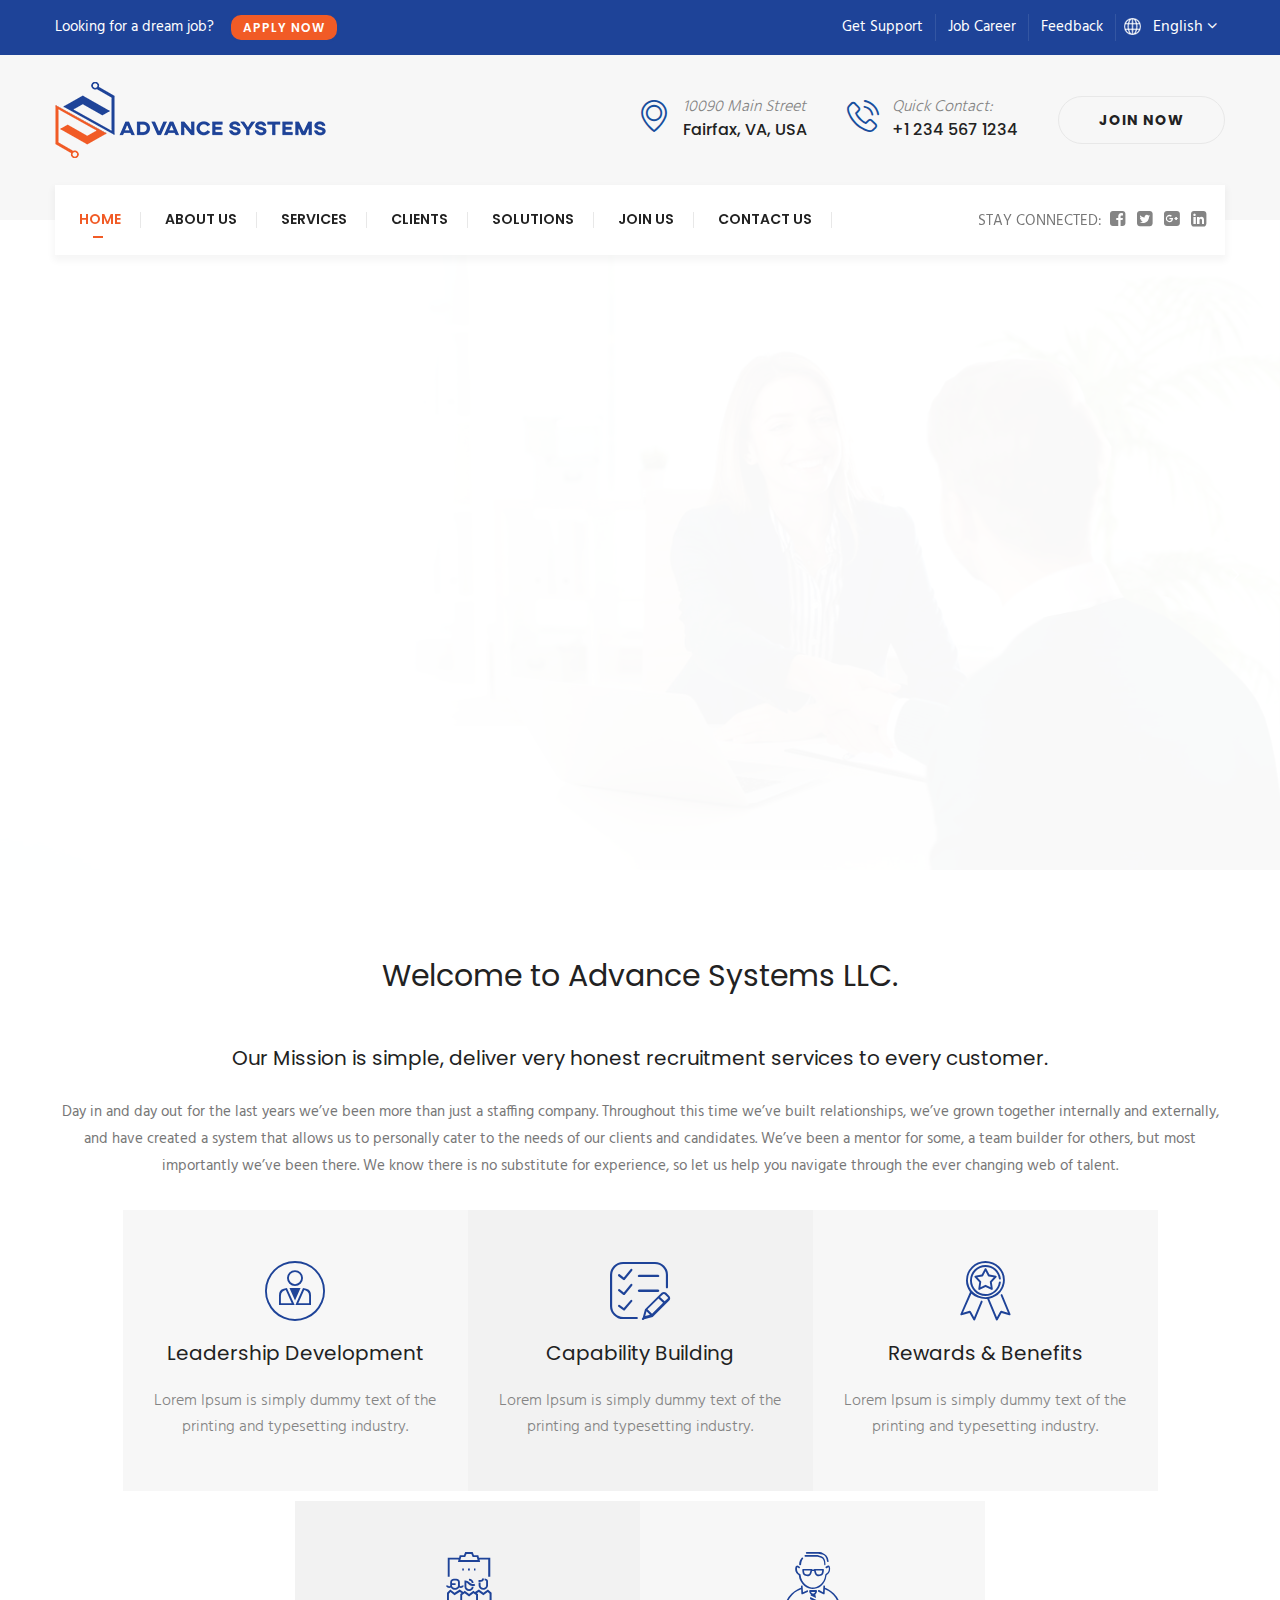
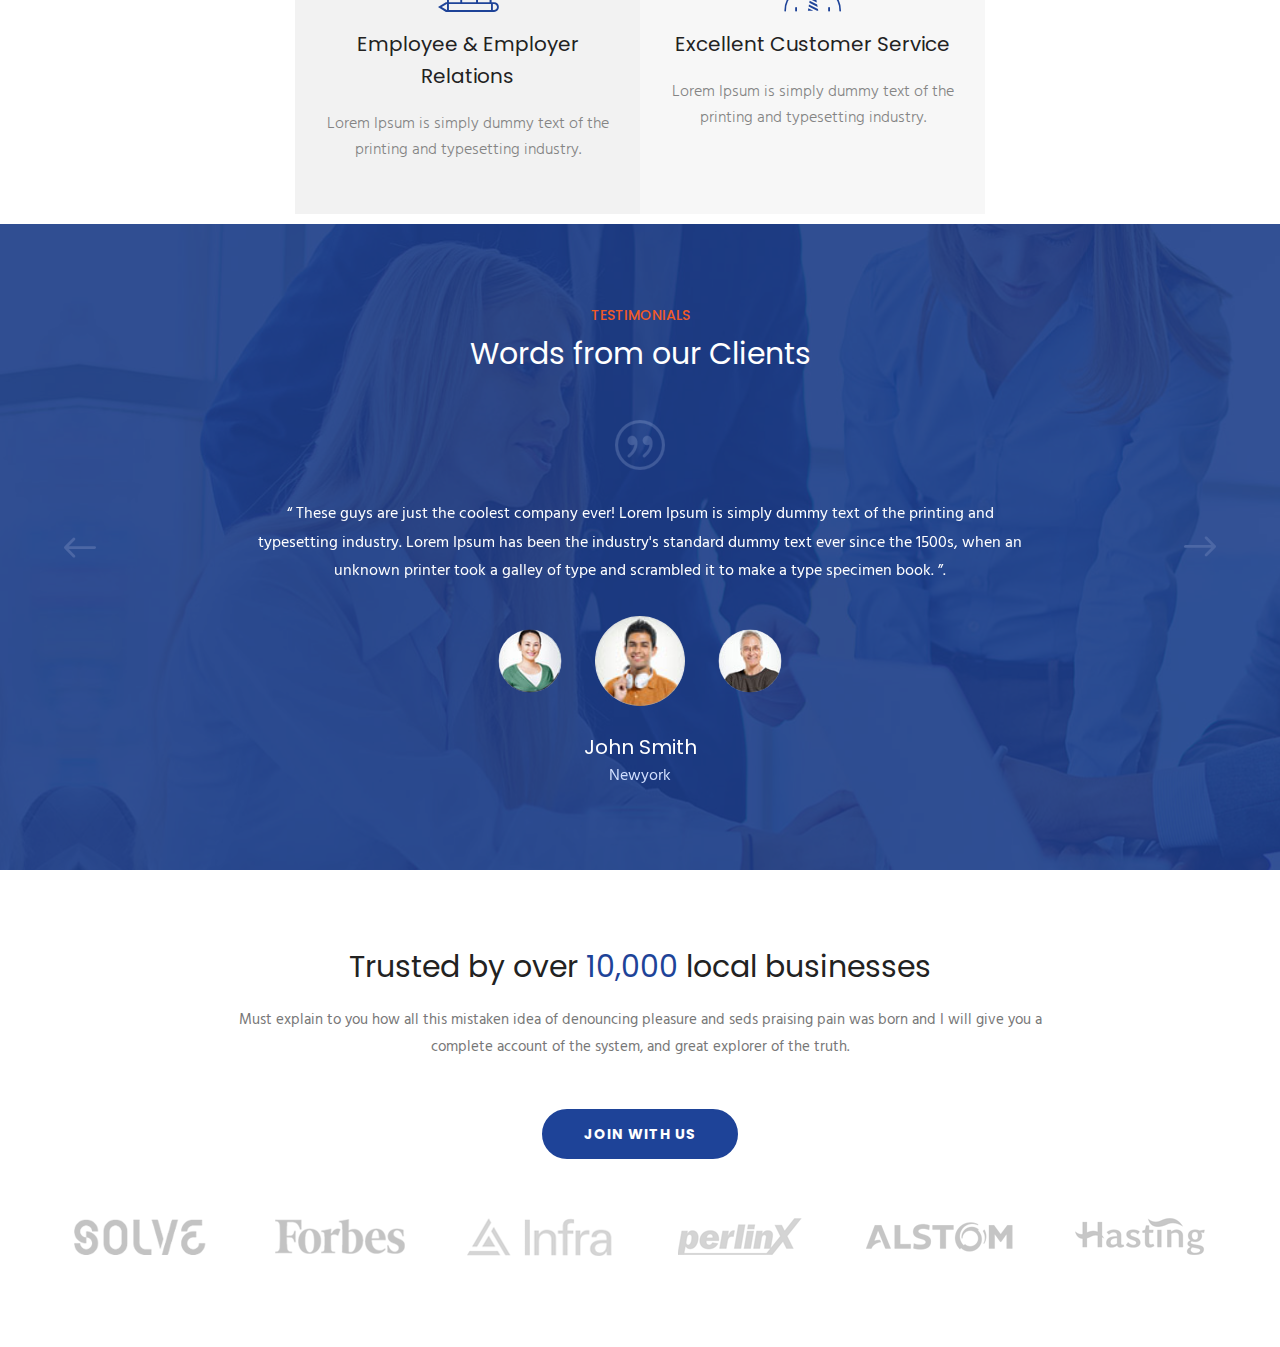
==== commit 3c6cb3e1: "fixed top social media buttons" ====
--- a/index.html
+++ b/index.html
@@ -134,10 +134,10 @@
                         <div class="socail-icon-area">
                             <ul class="social-icon-seven">
                                 <li>Stay Connected:</li>
-                                <li><a href=""><i class="fa fa-facebook-square"></i></a></li>
-                                <li><a href=""><i class="fa fa-twitter-square"></i></a></li>
-                                <li><a href=""><i class="fa fa-google-plus-square"></i></a></li>
-                                <li><a href=""><i class="fa fa-linkedin-square"></i></a></li>
+                                <li><a href="https://facebook.com"><i class="fa fa-facebook-square"></i></a></li>
+                                <li><a href="https://twitter.com"><i class="fa fa-twitter-square"></i></a></li>
+                                <li><a href="https://google.com"><i class="fa fa-google-plus-square"></i></a></li>
+                                <li><a href="https://linkedin.com"><i class="fa fa-linkedin-square"></i></a></li>
                             </ul>
                         </div>
                     </div>
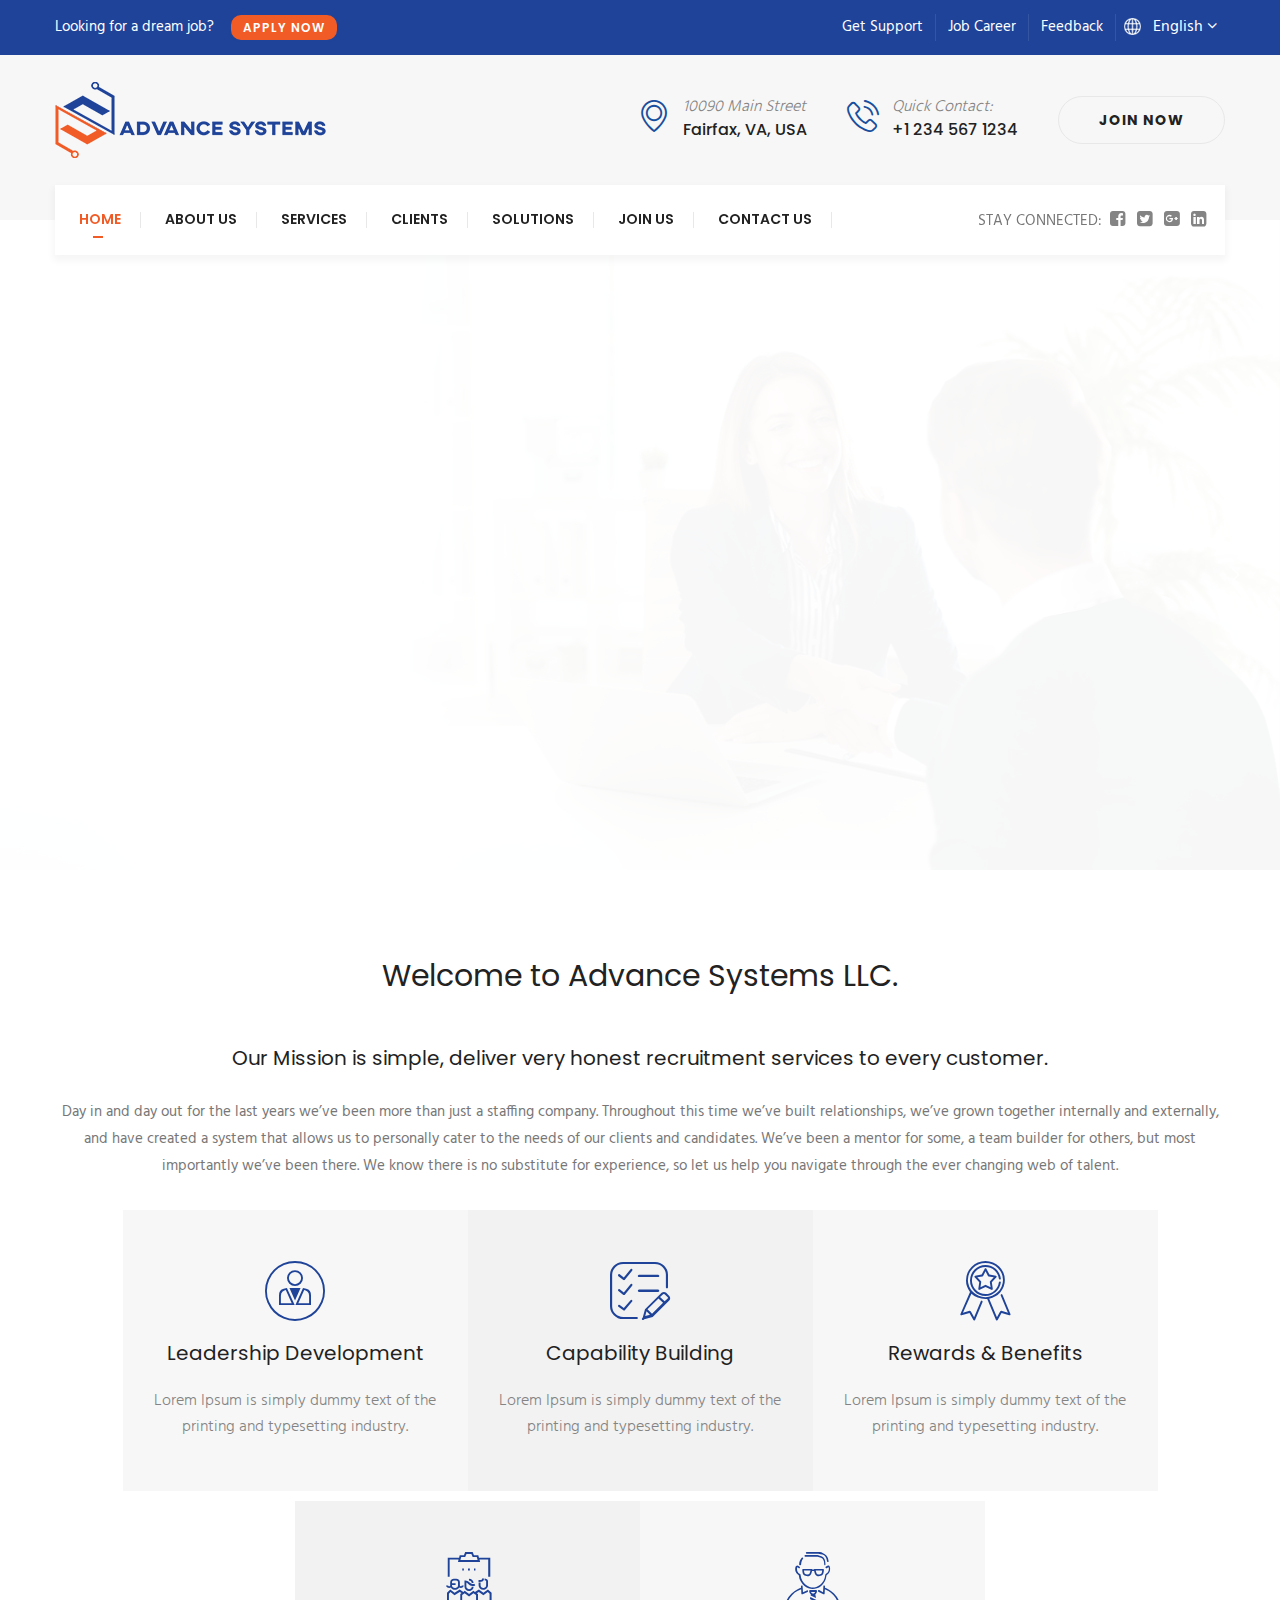
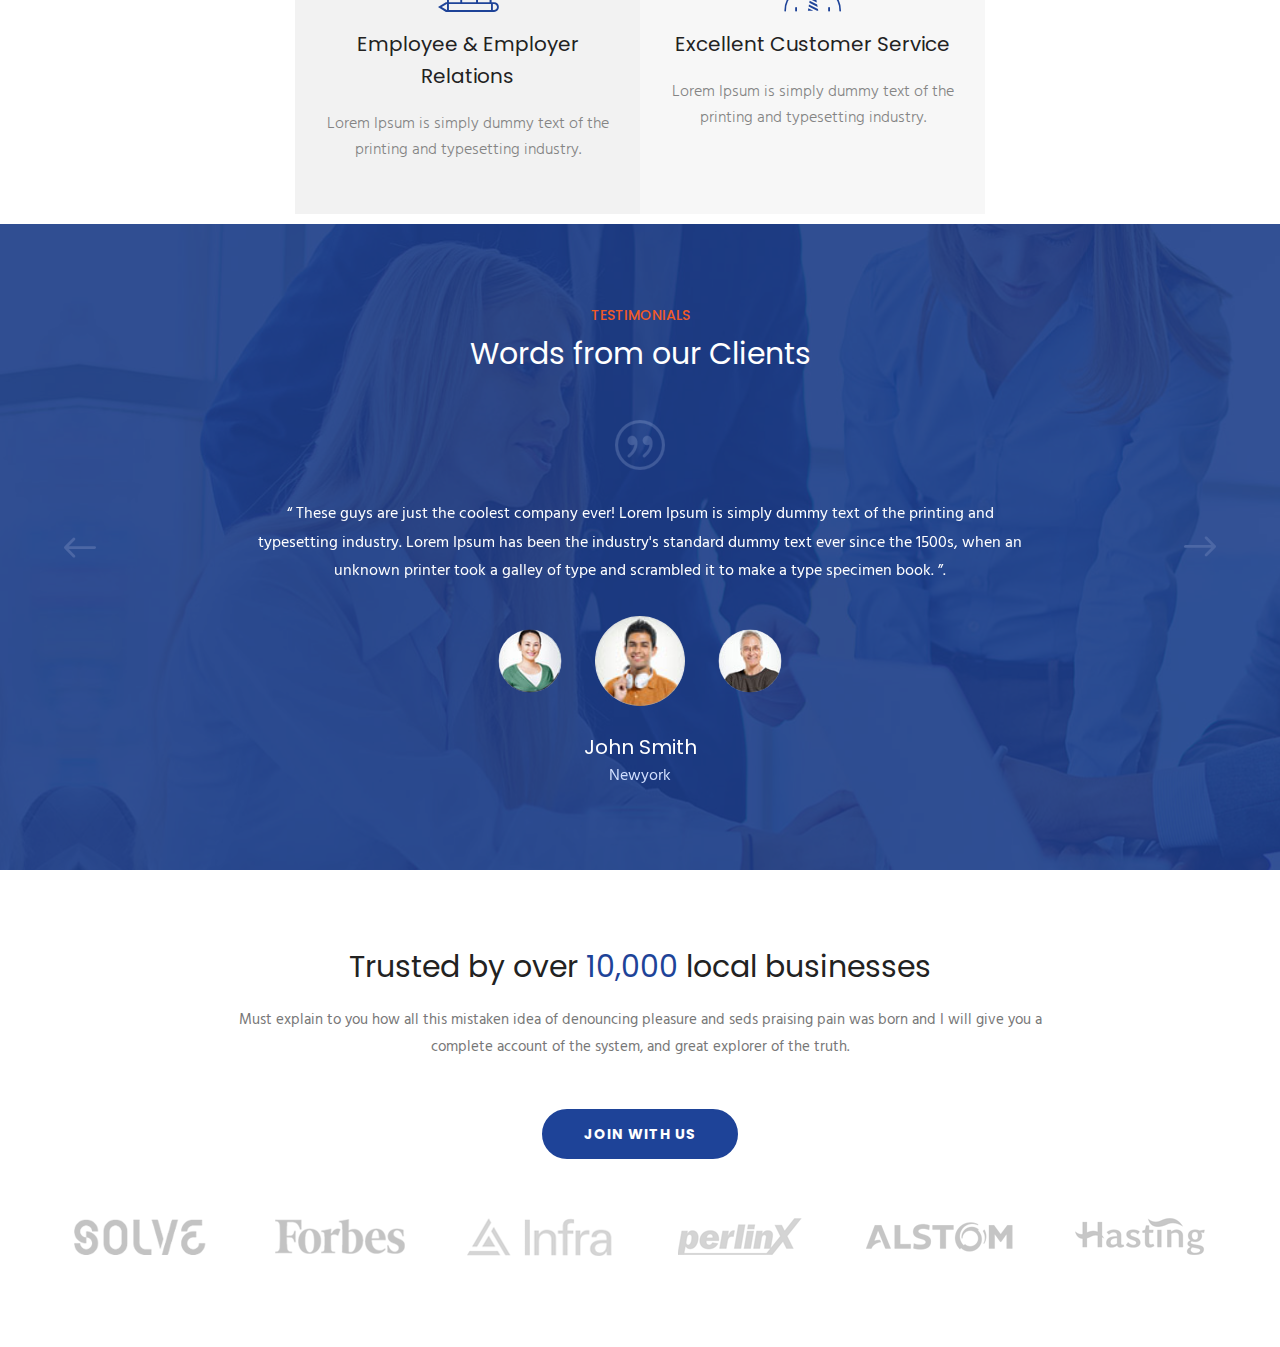
==== commit 99c22691: "added alt attribute to company images" ====
--- a/index.html
+++ b/index.html
@@ -541,22 +541,22 @@
             <div class="link text-center mb-5"><a href="#" class="theme-btn btn-style-two">Join With Us</a></div>
             <div class="six-item-carousel owl-carousel owl-theme owl-dot-none owl-nav-none">
                 <div class="item">
-                    <img src="images/clients/1.png" alt="Awesome Image">
+                    <img src="images/clients/1.png" alt="Awesome Image" alt="company-image-1">
                 </div>
                 <div class="item">
-                    <img src="images/clients/2.png" alt="Awesome Image">
+                    <img src="images/clients/2.png" alt="Awesome Image" alt="company-image-2">
                 </div>
                 <div class="item">
-                    <img src="images/clients/3.png" alt="Awesome Image">
+                    <img src="images/clients/3.png" alt="Awesome Image" alt="company-image-3">
                 </div>
                 <div class="item">
-                    <img src="images/clients/4.png" alt="Awesome Image">
+                    <img src="images/clients/4.png" alt="Awesome Image" alt="company-image-4">
                 </div>
                 <div class="item">
-                    <img src="images/clients/5.png" alt="Awesome Image">
+                    <img src="images/clients/5.png" alt="Awesome Image" alt="company-image-5">
                 </div>
                 <div class="item">
-                    <img src="images/clients/6.png" alt="Awesome Image">
+                    <img src="images/clients/6.png" alt="Awesome Image" alt="company-image-6">
                 </div>
 
             </div>
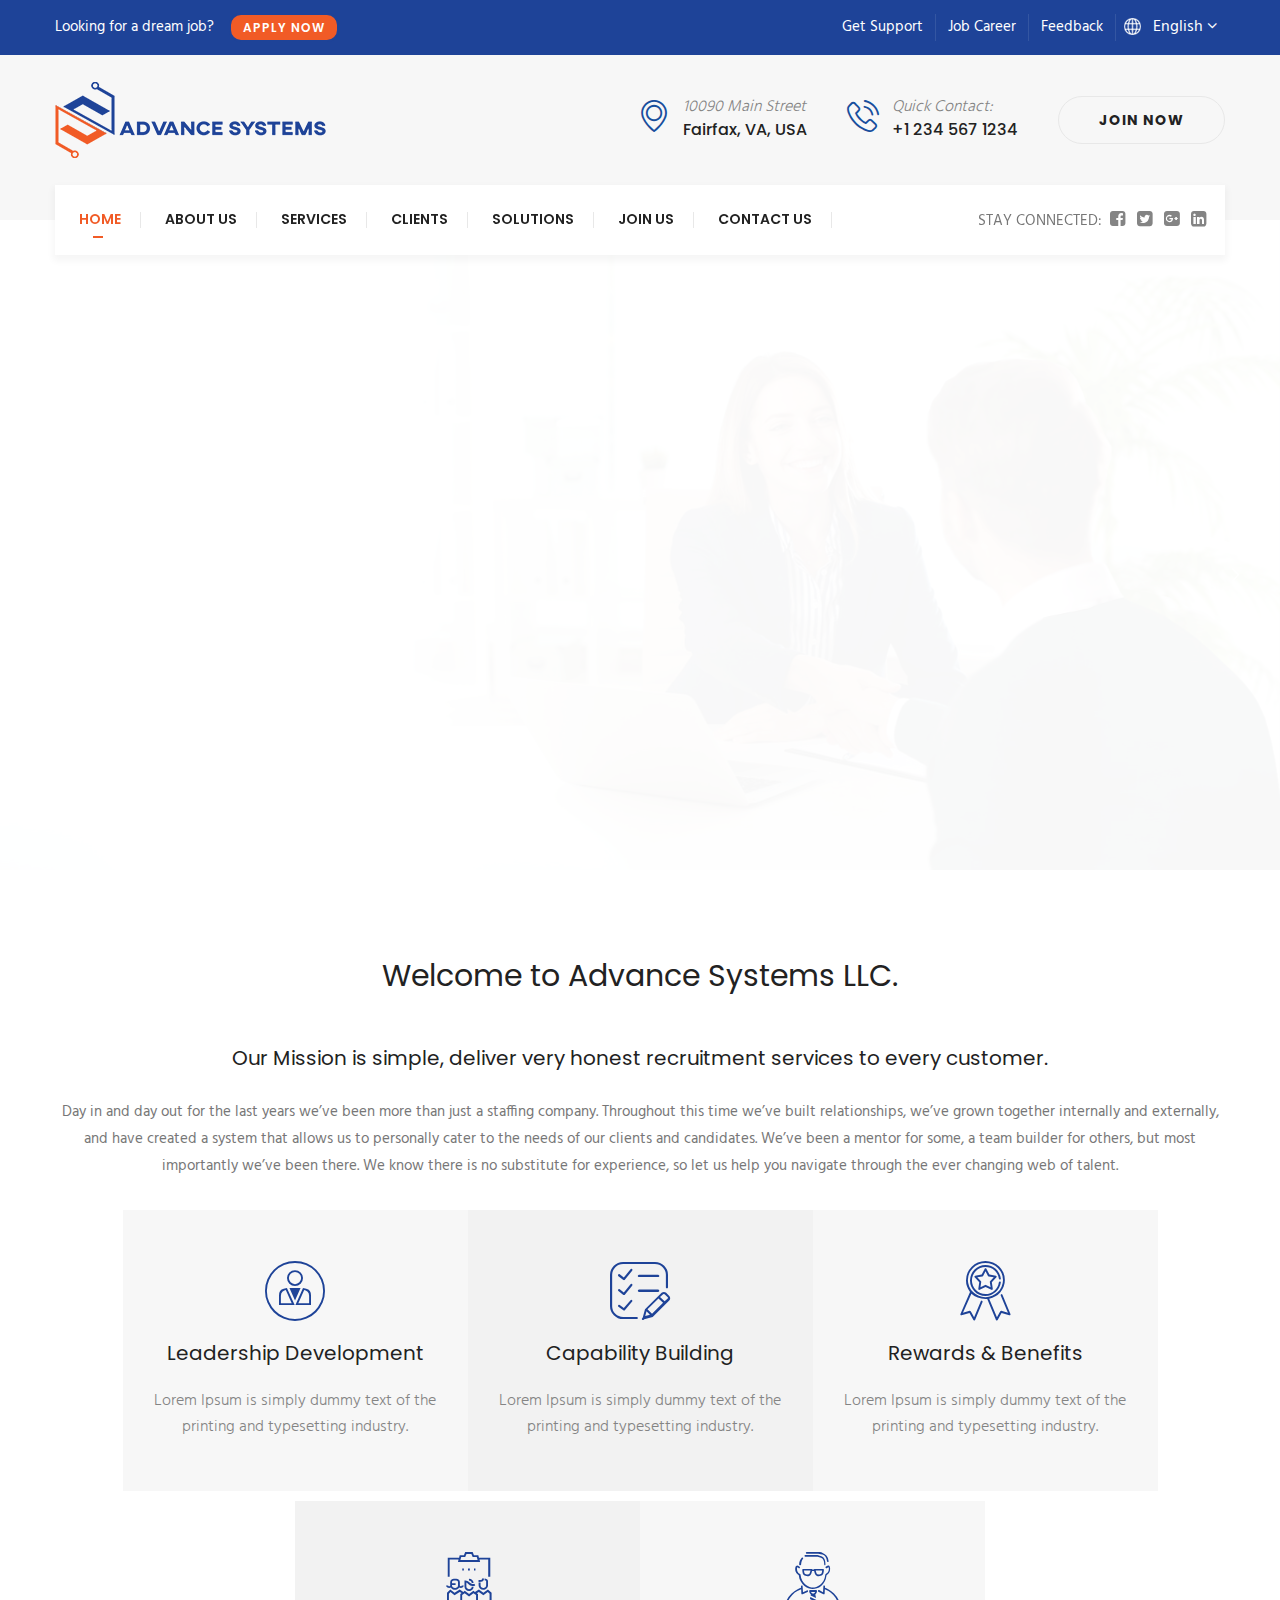
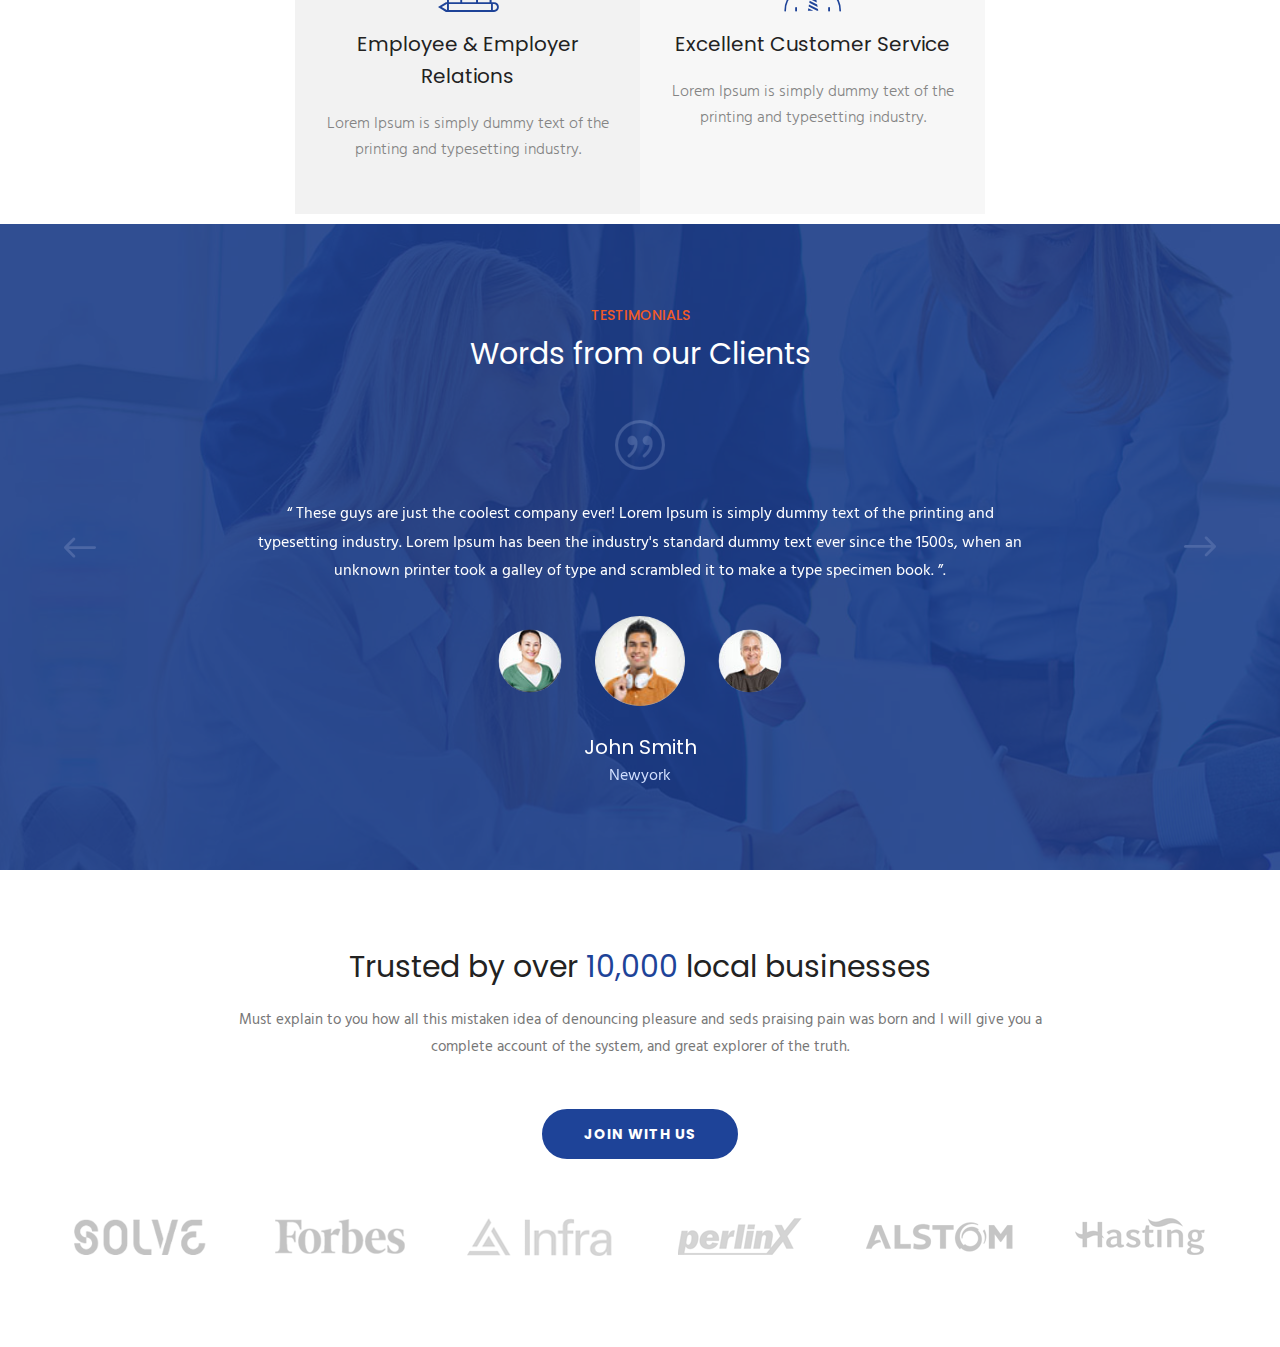
==== commit b5c383bf: "added alt to company images" ====
--- a/index.html
+++ b/index.html
@@ -541,22 +541,22 @@
             <div class="link text-center mb-5"><a href="#" class="theme-btn btn-style-two">Join With Us</a></div>
             <div class="six-item-carousel owl-carousel owl-theme owl-dot-none owl-nav-none">
                 <div class="item">
-                    <img src="images/clients/1.png" alt="Awesome Image" alt="company-image-1">
+                    <img src="images/clients/1.png" alt="company-image-1">
                 </div>
                 <div class="item">
-                    <img src="images/clients/2.png" alt="Awesome Image" alt="company-image-2">
+                    <img src="images/clients/2.png" alt="company-image-2">
                 </div>
                 <div class="item">
-                    <img src="images/clients/3.png" alt="Awesome Image" alt="company-image-3">
+                    <img src="images/clients/3.png" alt="company-image-3">
                 </div>
                 <div class="item">
-                    <img src="images/clients/4.png" alt="Awesome Image" alt="company-image-4">
+                    <img src="images/clients/4.png" alt="company-image-4">
                 </div>
                 <div class="item">
-                    <img src="images/clients/5.png" alt="Awesome Image" alt="company-image-5">
+                    <img src="images/clients/5.png" alt="company-image-5">
                 </div>
                 <div class="item">
-                    <img src="images/clients/6.png" alt="Awesome Image" alt="company-image-6">
+                    <img src="images/clients/6.png" alt="company-image-6">
                 </div>
 
             </div>
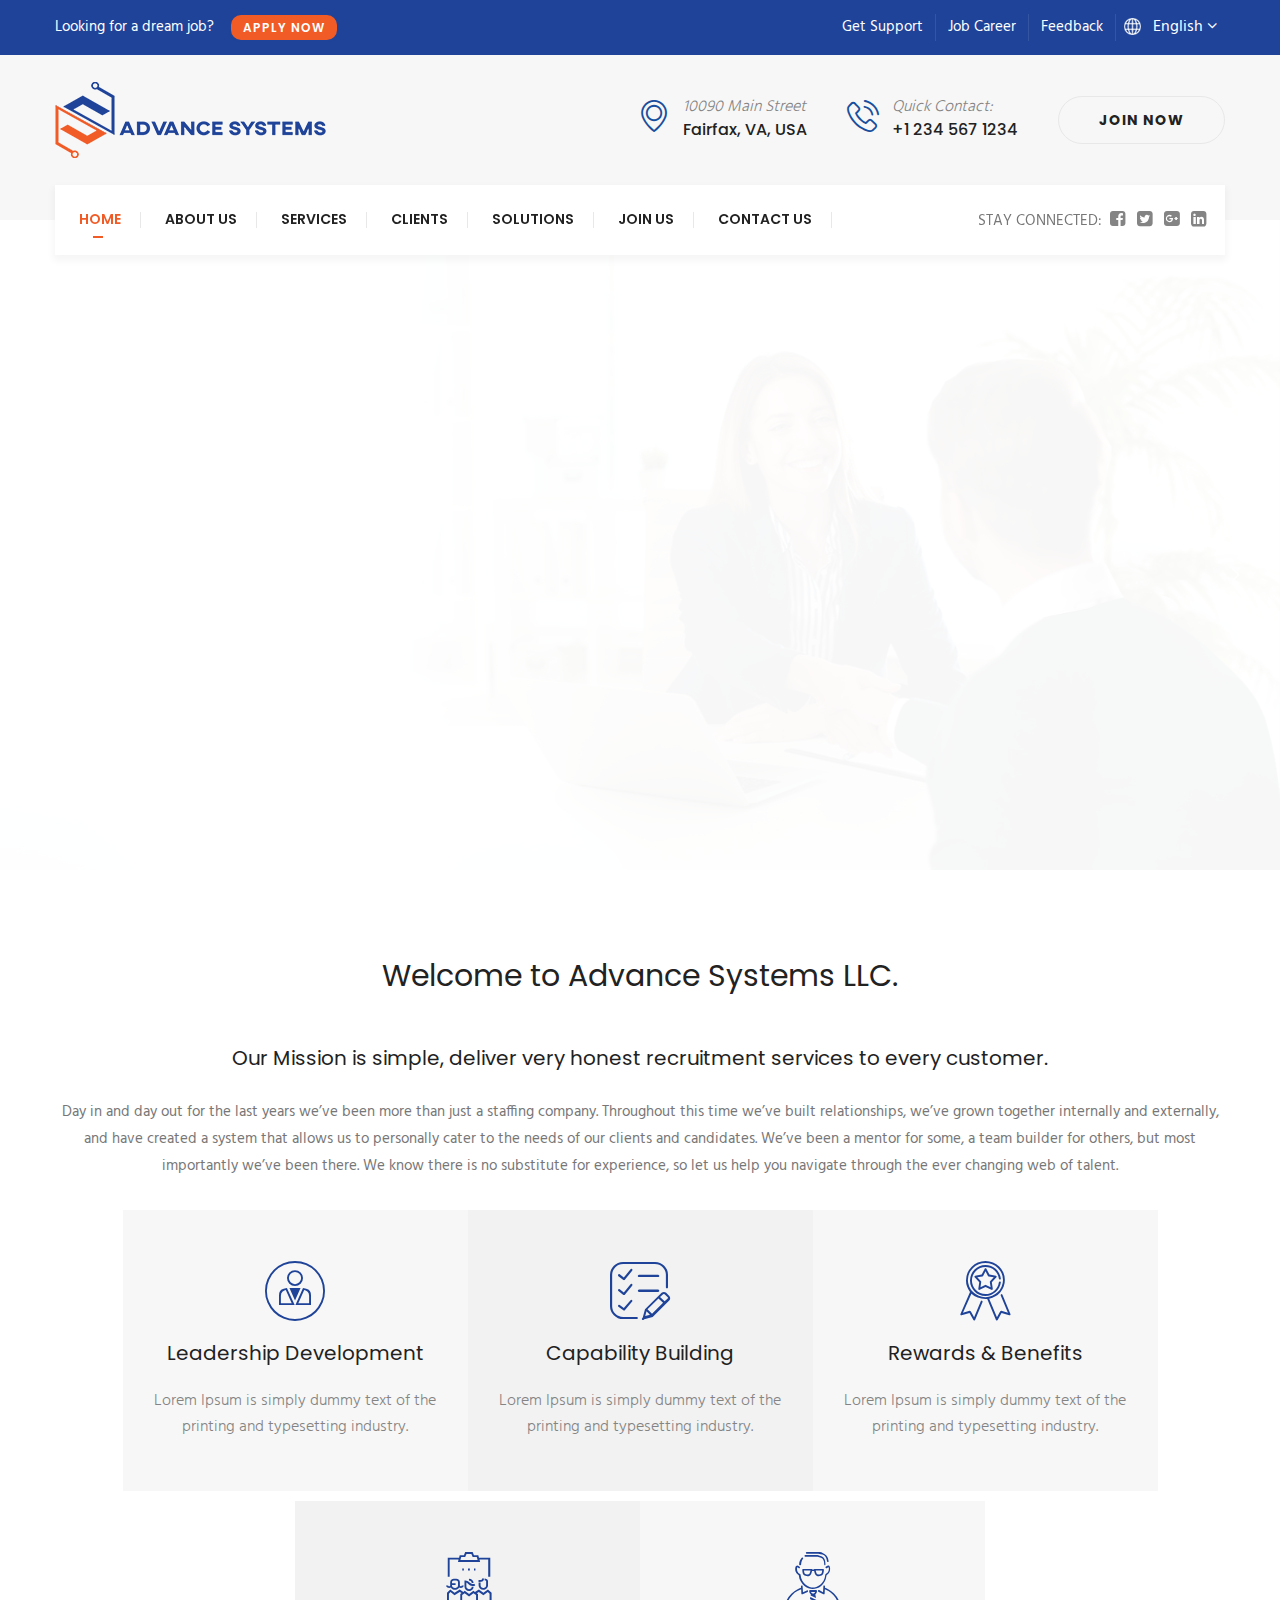
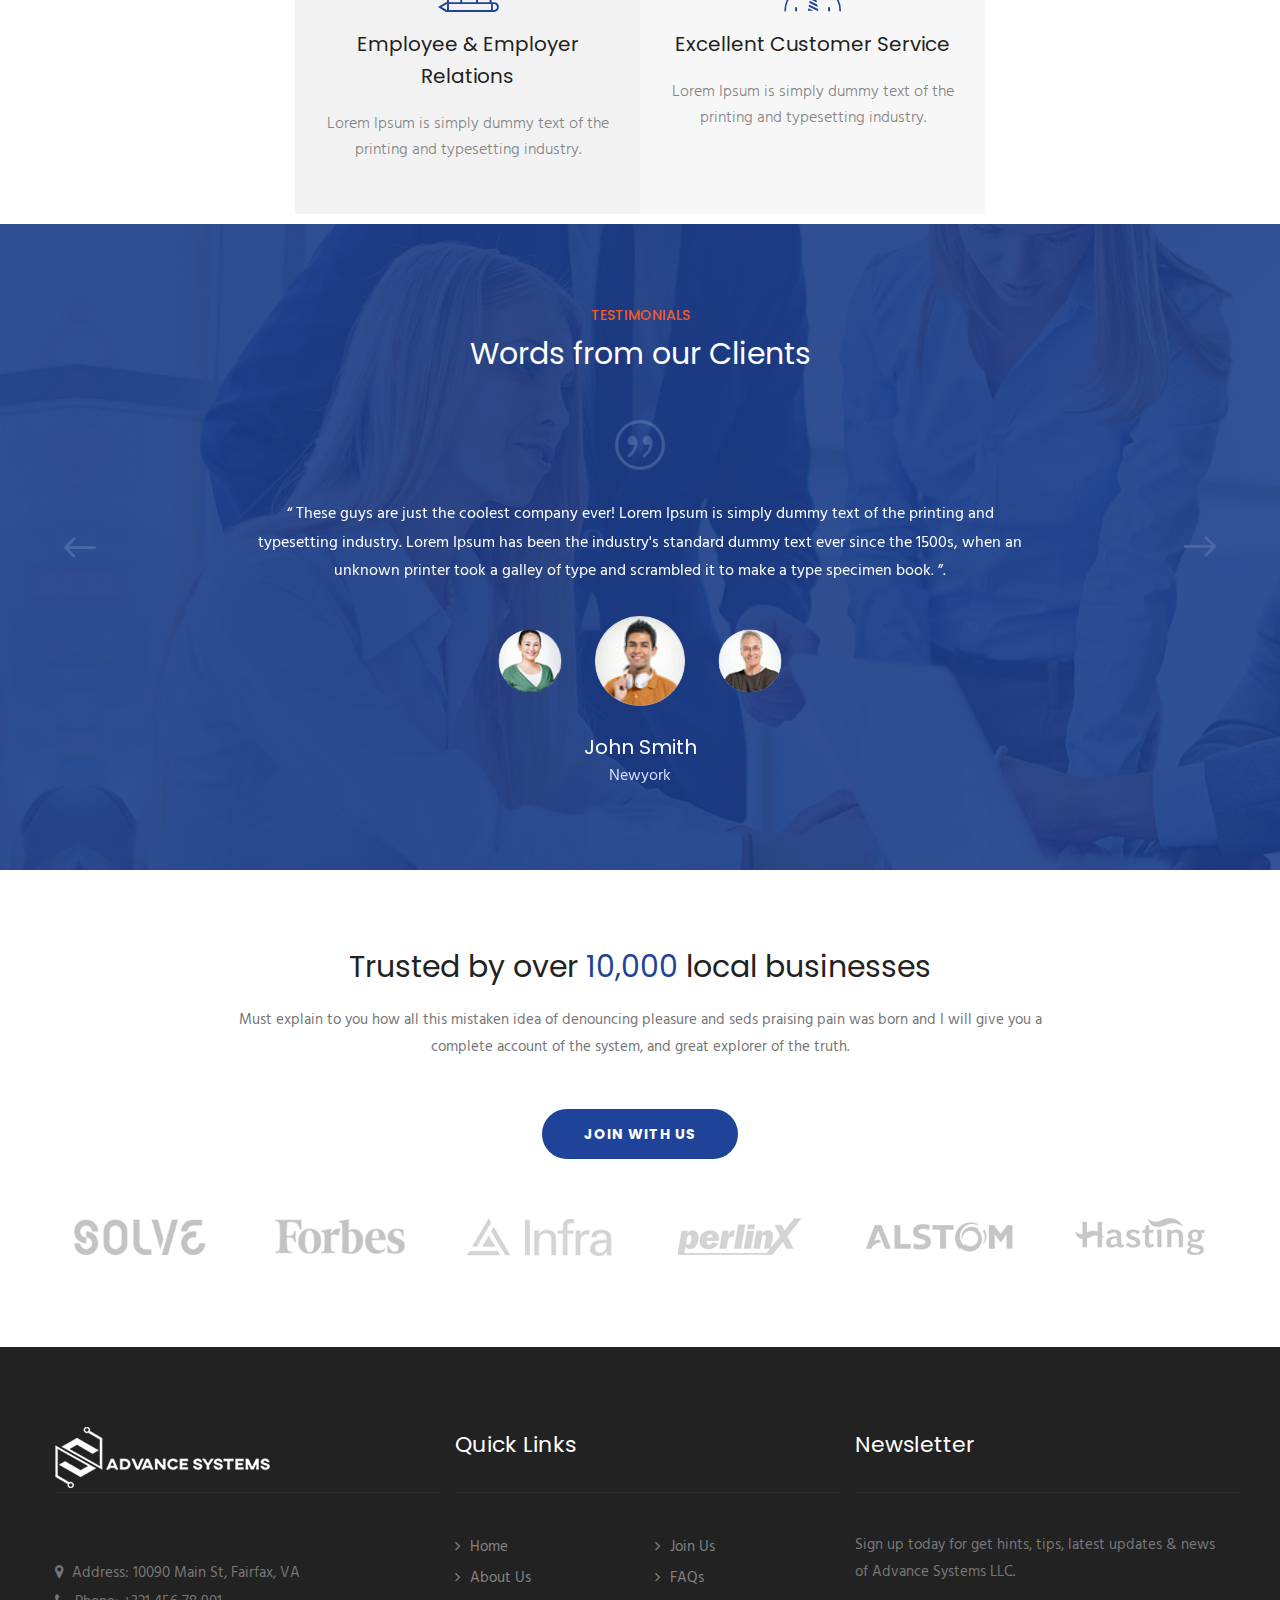
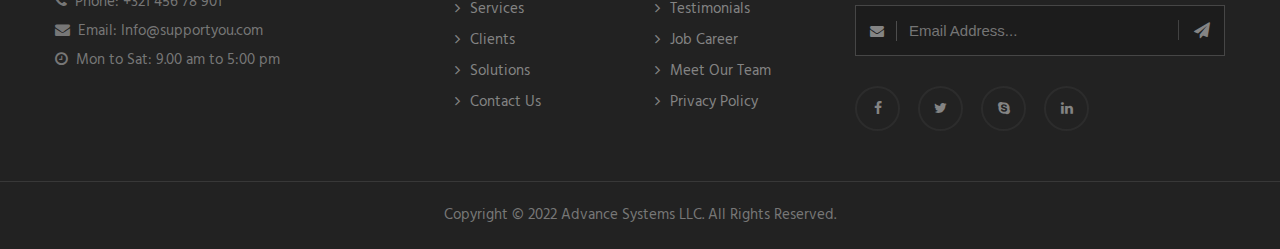
==== commit 6981a598: "added footer section" ====
--- a/index.html
+++ b/index.html
@@ -563,6 +563,98 @@
         </div>
     </section>
     
+<!--Main Footer-->
+<footer class="main-footer">
+    <div class="footer-top sp-two black-bg">
+        <div class="container">
+            <div class="row">
+                <!--footer about one -->
+                <div class="footer-about footer-column-border col-lg-4 col-md-6 col-sm-6 col-xs-12">
+                    <div class="inner">
+                        <div class="footer-logo"><img src="images/footer-logo.png" alt=""></div>
+                        <div class="widget-content">
+                            <ul class="list-info">
+                                <li><span class="fa fa-map-marker"></span> &nbsp;Address: 10090 Main St, Fairfax, VA</li>
+                                <li><span class="fa fa-phone"></span> &nbsp;Phone: +321 456 78 901</li>
+                                <li><span class="fa fa-envelope"></span> &nbsp;Email: Info@supportyou.com</li>
+                                <li><span class="fa fa-clock-o"></span> &nbsp;Mon to Sat: 9.00 am to 5:00 pm</li>
+                            </ul>
+                        </div>
+                    </div>
+                </div>
+                <!-- end -->
+
+                <!--footer link-->
+                <div class="footer-link footer-column-border col-lg-4 col-md-6 col-sm-6 col-xs-12">
+                    <h3 class="footer-title">Quick Links</h3>
+                    <div class="inner">
+                        <div class="row">
+                            <div class="col-md-6 col-sm-12">
+                                <ul>
+                                    <li><a href="index.html"><i class="fa fa-angle-right"></i>Home</a></li>
+                                    <li><a href="about.html"><i class="fa fa-angle-right"></i>About Us</a></li>
+                                    <li><a href="divisions.html"><i class="fa fa-angle-right"></i>Services</a></li>
+                                    <li><a href="#"><i class="fa fa-angle-right"></i>Clients</a></li>
+                                    <li><a href="#"><i class="fa fa-angle-right"></i>Solutions</a></li>
+                                    <li><a href="contact.html"><i class="fa fa-angle-right"></i>Contact Us</a></li>
+                                </ul>
+                            </div>
+                            <div class="col-md-6 col-sm-12">
+                                <ul>
+                                    <li><a href="#"><i class="fa fa-angle-right"></i>Join Us</a></li>
+                                    <li><a href="#"><i class="fa fa-angle-right"></i>FAQs</a></li>
+                                    <li><a href="#"><i class="fa fa-angle-right"></i>Testimonials</a></li>
+                                    <li><a href="#"><i class="fa fa-angle-right"></i>Job Career</a></li>
+                                    <li><a href="#"><i class="fa fa-angle-right"></i>Meet Our Team</a></li>
+                                    <li><a href="#"><i class="fa fa-angle-right"></i>Privacy Policy</a></li>
+                                </ul>
+                            </div>
+                        </div>                                  
+                                
+                    </div>
+                </div>
+                <!-- end -->
+                <!--footer newsletter one -->
+                <div class="footer-newsletter footer-column-border col-lg-4 col-md-6 col-sm-6 col-xs-12">
+                    <h3 class="footer-title">Newsletter</h3>
+                    <div class="inner">
+                        <div class="text">Sign up today for  get hints, tips, latest updates & news of Advance Systems LLC.</div>
+                        <form class="subscribe-form-two">
+                            <div class="form-group">
+                                <span class="fa fa-envelope"></span>
+                                <input type="email" placeholder="Email Address...">
+                                <button type="submit" class="fa fa-paper-plane"></button>
+                            </div>
+                        </form>
+                        <ul class="social-icon-six">
+                            <li><a href="https://facebook.com" target="_blank"><span class="fa fa-facebook"></span></a></li>
+                            <li><a href="https://twitter.com" target="_blank"><span class="fa fa-twitter"></span></a></li>
+                            <li><a href="https://skype.com" target="_blank"><span class="fa fa-skype"></span></a></li>
+                            <li><a href="https://linkedin.com" target="_blank"><span class="fa fa-linkedin"></span></a></li>
+                        </ul>
+                    </div>
+                </div>
+                <!-- end -->
+
+            </div>
+        </div>
+    </div>
+    
+    <!--Footer Bottom-->
+    <div class="footer-bottom text-center black-bg">
+        <div class="container">
+            <div class="clearfix">
+                <div class="column">
+                    <div class="footer-copyright">Copyright © 2022 Advance Systems LLC. All Rights Reserved.</div>
+                </div>
+                <!--footer menu Column-->
+                
+            </div>
+        </div>
+    </div>
+</footer>
+<!--Main Footer-->
+
 </div>
 <!--End pagewrapper-->
 
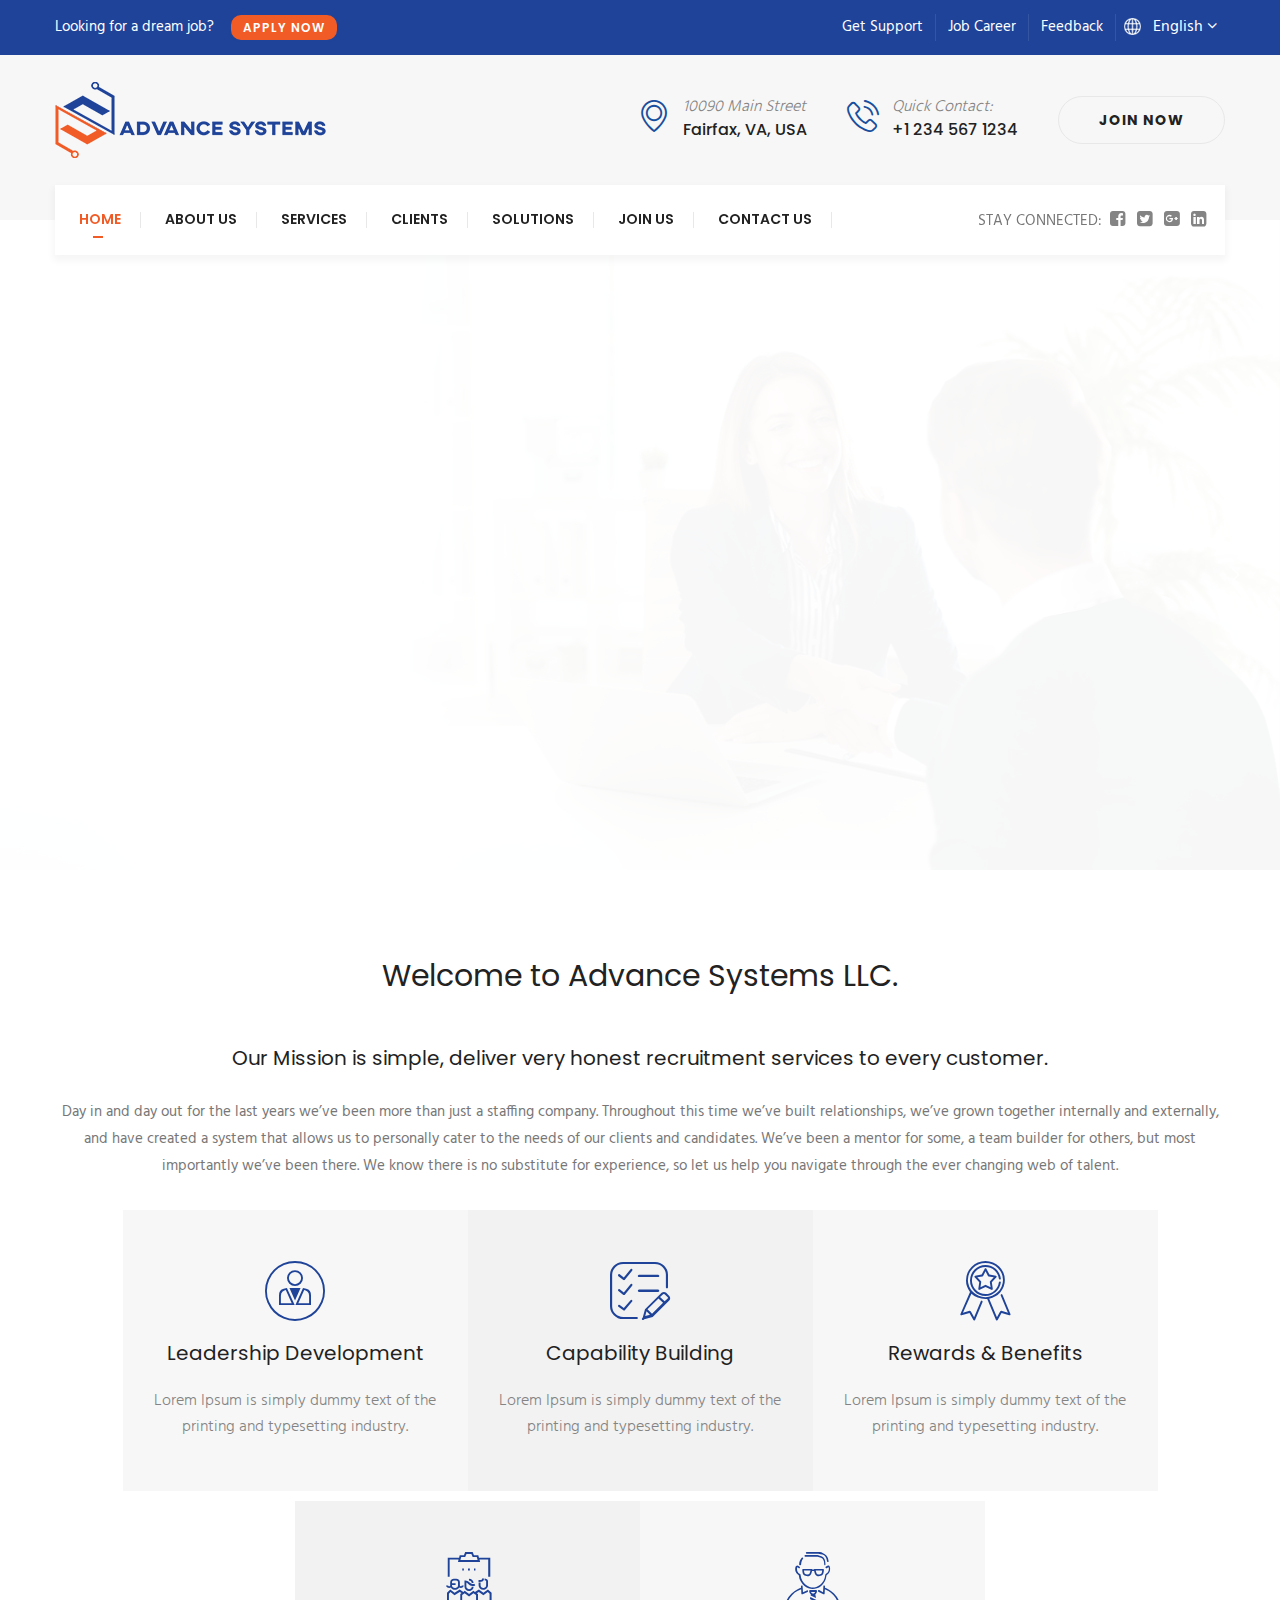
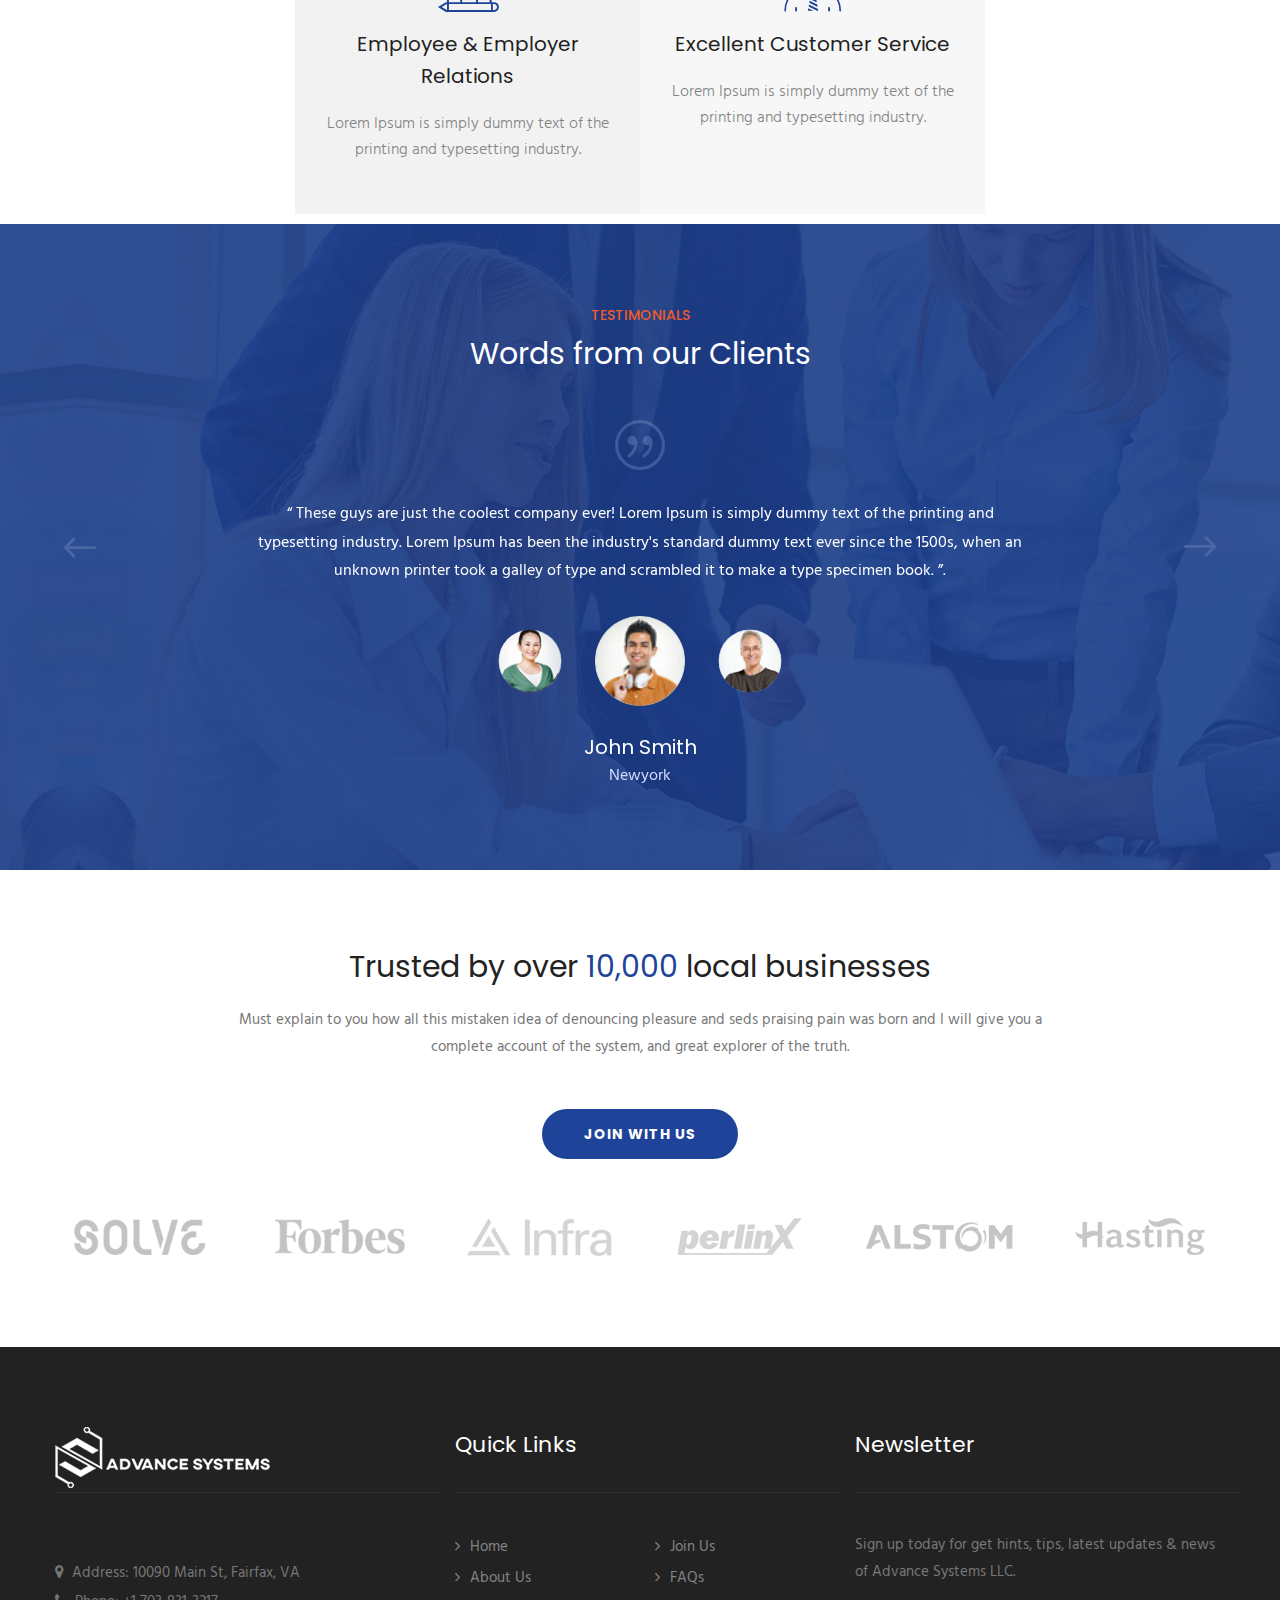
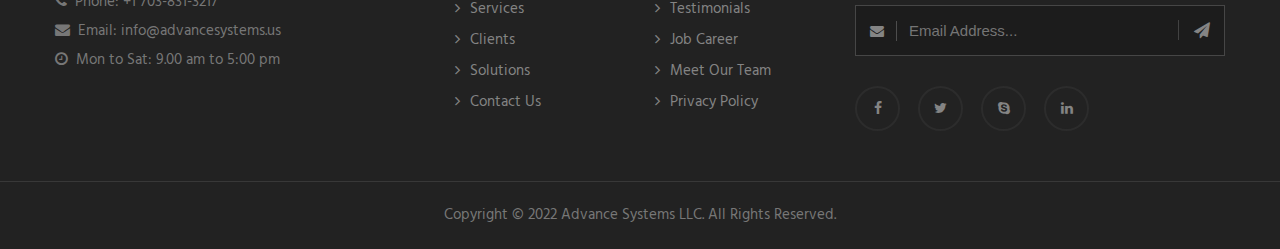
==== commit 14b68291: "updated company info in footer section" ====
--- a/index.html
+++ b/index.html
@@ -575,8 +575,8 @@
                         <div class="widget-content">
                             <ul class="list-info">
                                 <li><span class="fa fa-map-marker"></span> &nbsp;Address: 10090 Main St, Fairfax, VA</li>
-                                <li><span class="fa fa-phone"></span> &nbsp;Phone: +321 456 78 901</li>
-                                <li><span class="fa fa-envelope"></span> &nbsp;Email: Info@supportyou.com</li>
+                                <li><span class="fa fa-phone"></span> &nbsp;Phone: +1 703-831-3217</li>
+                                <li><span class="fa fa-envelope"></span> &nbsp;Email: info@advancesystems.us</li>
                                 <li><span class="fa fa-clock-o"></span> &nbsp;Mon to Sat: 9.00 am to 5:00 pm</li>
                             </ul>
                         </div>
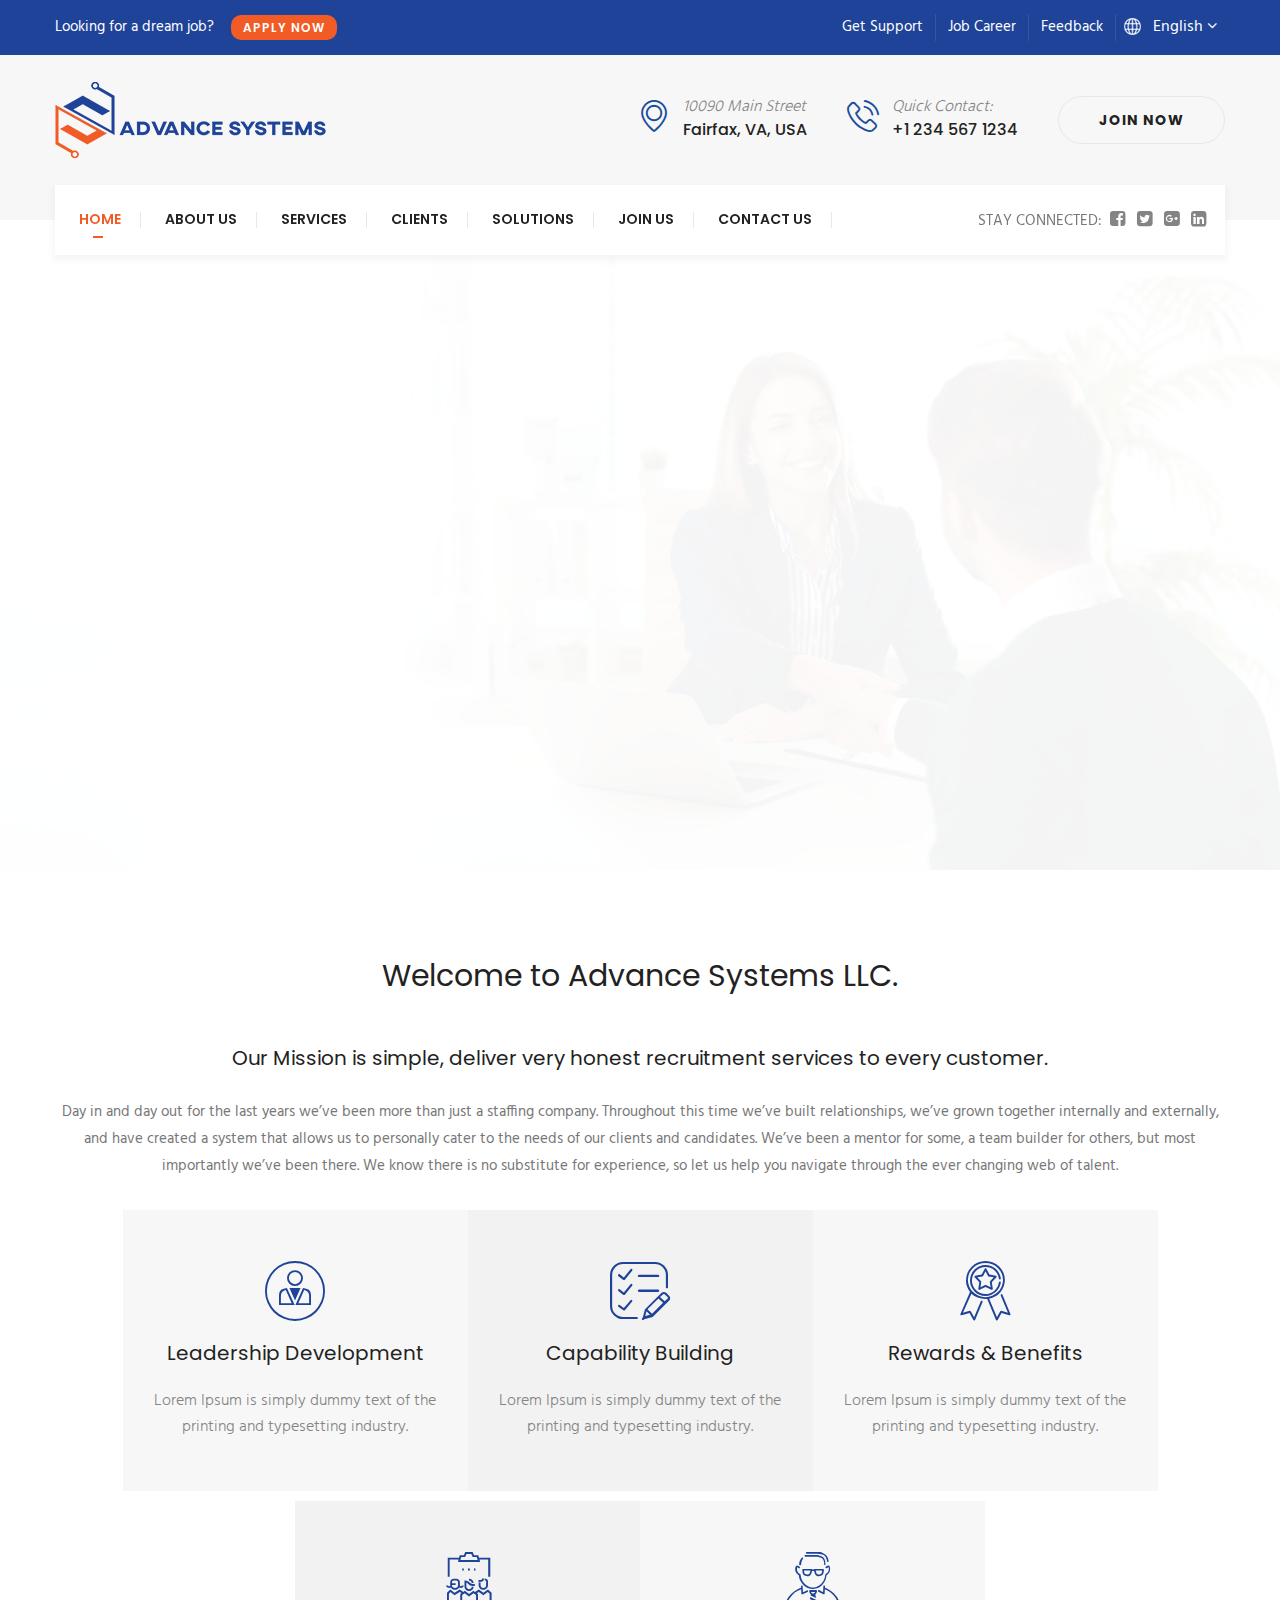
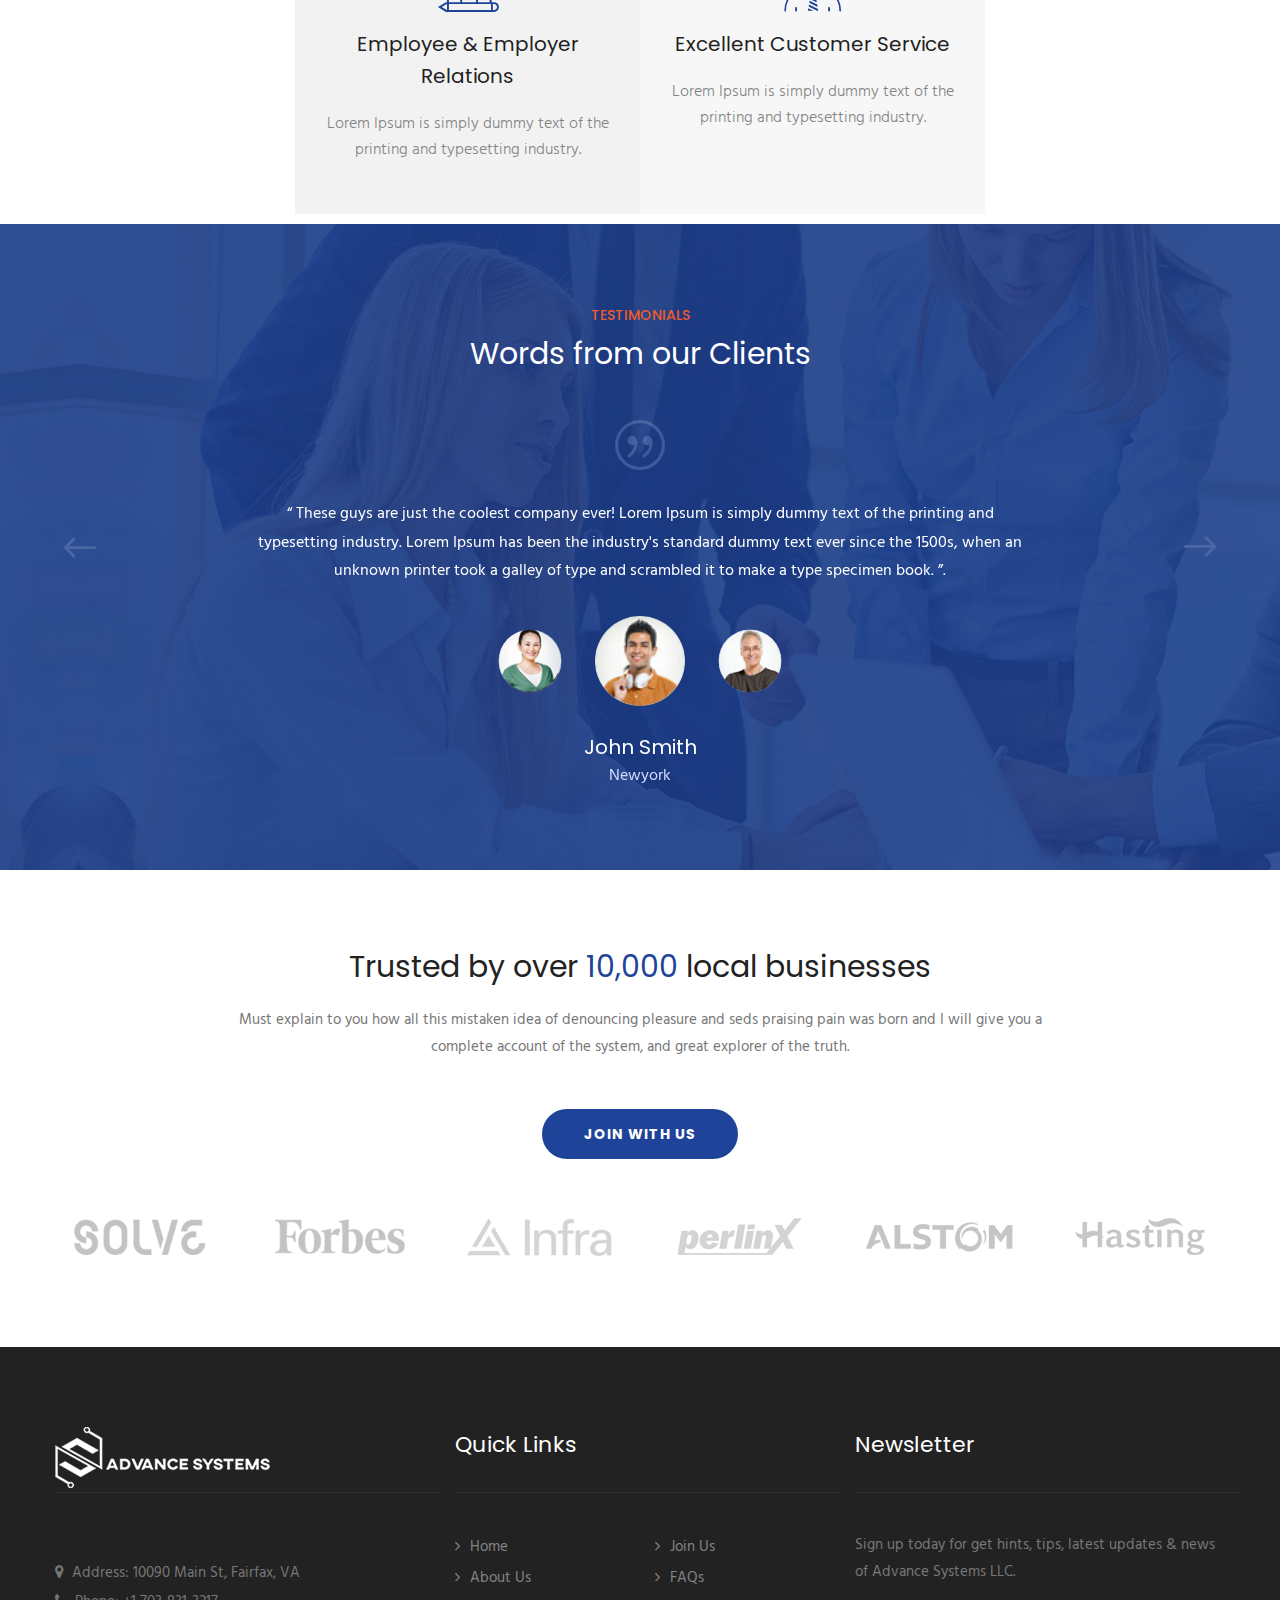
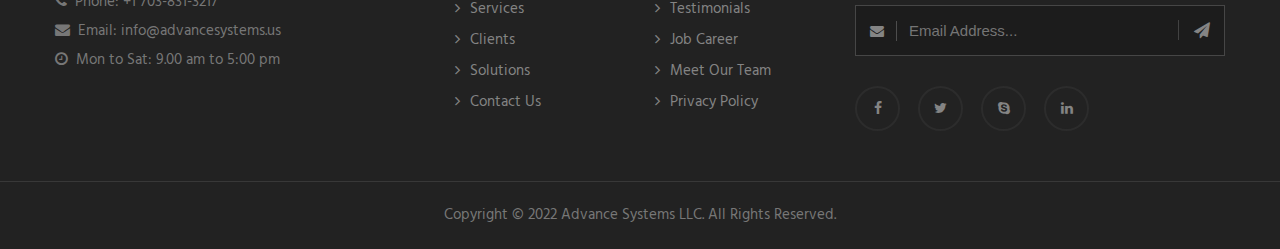
==== commit 332d6d7f: "fixed footer page links" ====
--- a/index.html
+++ b/index.html
@@ -593,17 +593,17 @@
                                 <ul>
                                     <li><a href="index.html"><i class="fa fa-angle-right"></i>Home</a></li>
                                     <li><a href="about.html"><i class="fa fa-angle-right"></i>About Us</a></li>
-                                    <li><a href="divisions.html"><i class="fa fa-angle-right"></i>Services</a></li>
-                                    <li><a href="#"><i class="fa fa-angle-right"></i>Clients</a></li>
-                                    <li><a href="#"><i class="fa fa-angle-right"></i>Solutions</a></li>
+                                    <li><a href="services.html"><i class="fa fa-angle-right"></i>Services</a></li>
+                                    <li><a href="clients.html"><i class="fa fa-angle-right"></i>Clients</a></li>
+                                    <li><a href="solutions.html"><i class="fa fa-angle-right"></i>Solutions</a></li>
                                     <li><a href="contact.html"><i class="fa fa-angle-right"></i>Contact Us</a></li>
                                 </ul>
                             </div>
                             <div class="col-md-6 col-sm-12">
                                 <ul>
-                                    <li><a href="#"><i class="fa fa-angle-right"></i>Join Us</a></li>
+                                    <li><a href="joinUs.html"><i class="fa fa-angle-right"></i>Join Us</a></li>
                                     <li><a href="#"><i class="fa fa-angle-right"></i>FAQs</a></li>
-                                    <li><a href="#"><i class="fa fa-angle-right"></i>Testimonials</a></li>
+                                    <li><a href="index.html"><i class="fa fa-angle-right"></i>Testimonials</a></li>
                                     <li><a href="#"><i class="fa fa-angle-right"></i>Job Career</a></li>
                                     <li><a href="#"><i class="fa fa-angle-right"></i>Meet Our Team</a></li>
                                     <li><a href="#"><i class="fa fa-angle-right"></i>Privacy Policy</a></li>
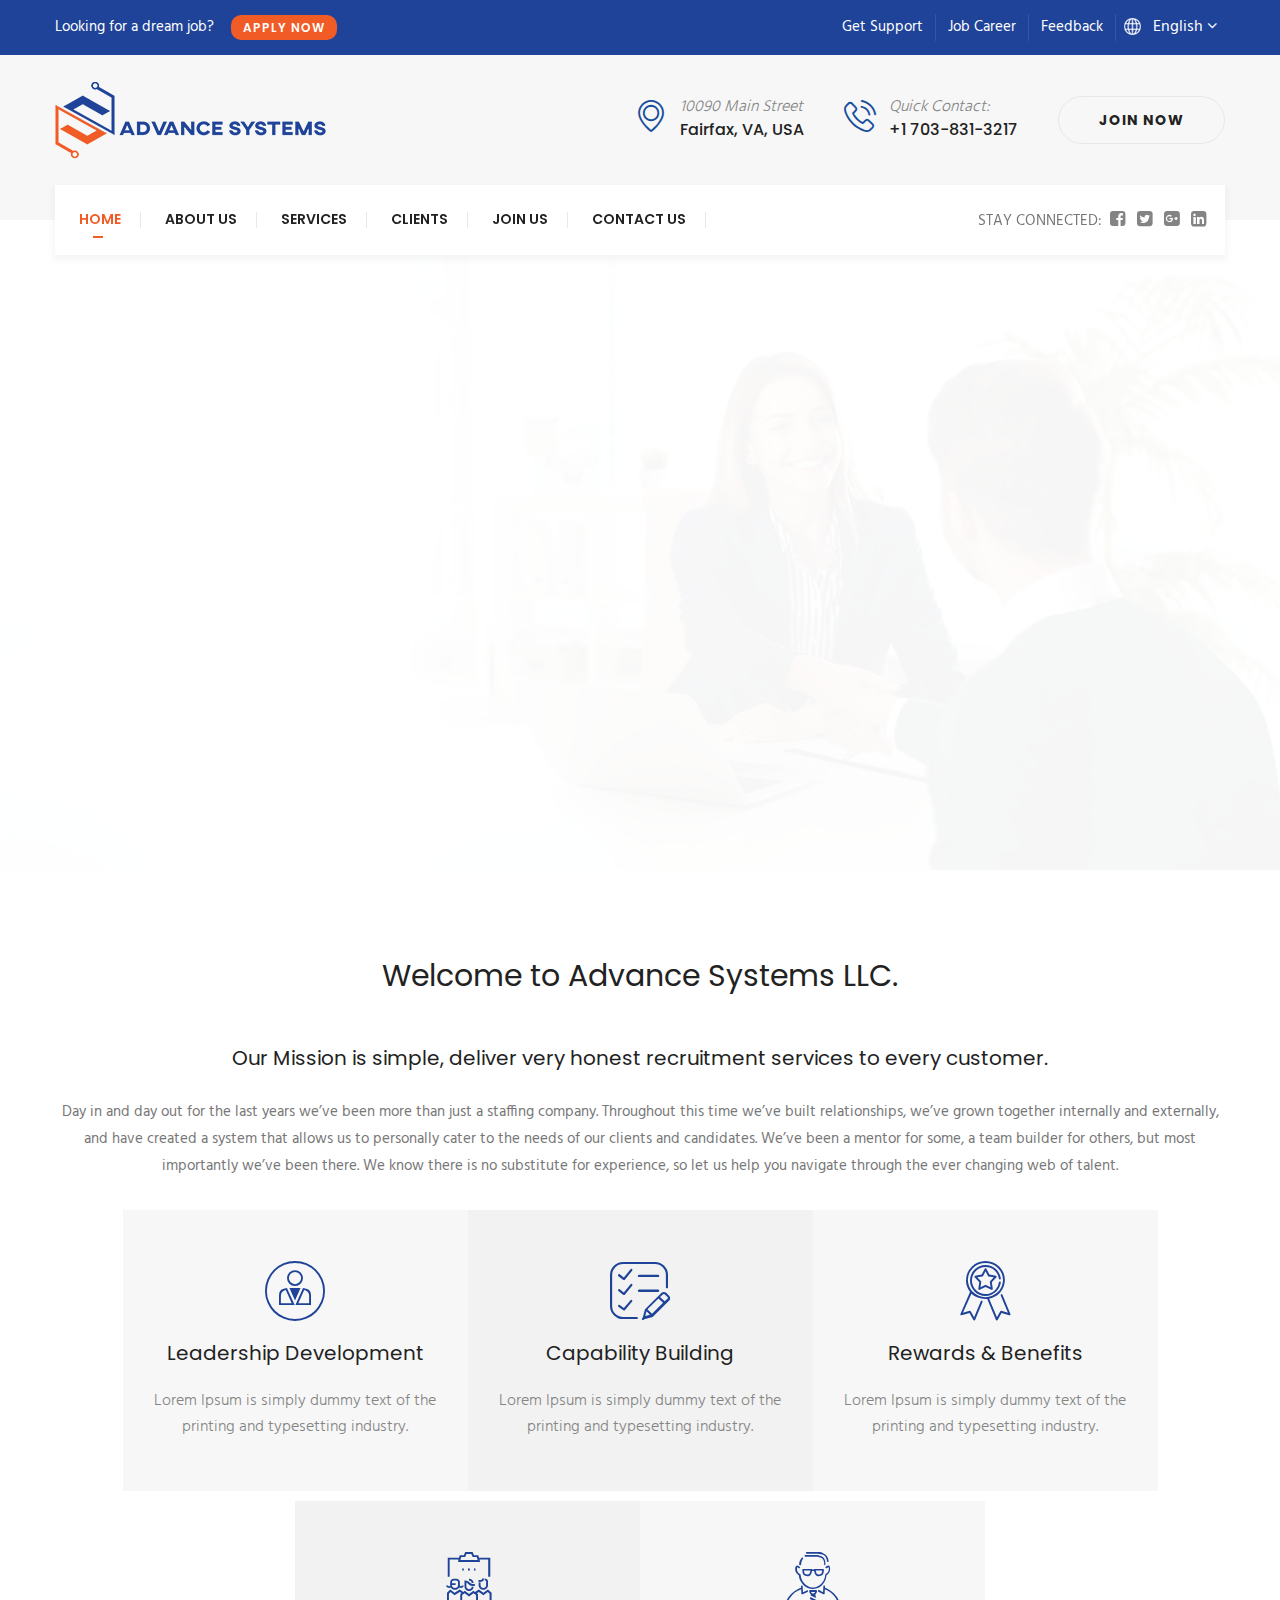
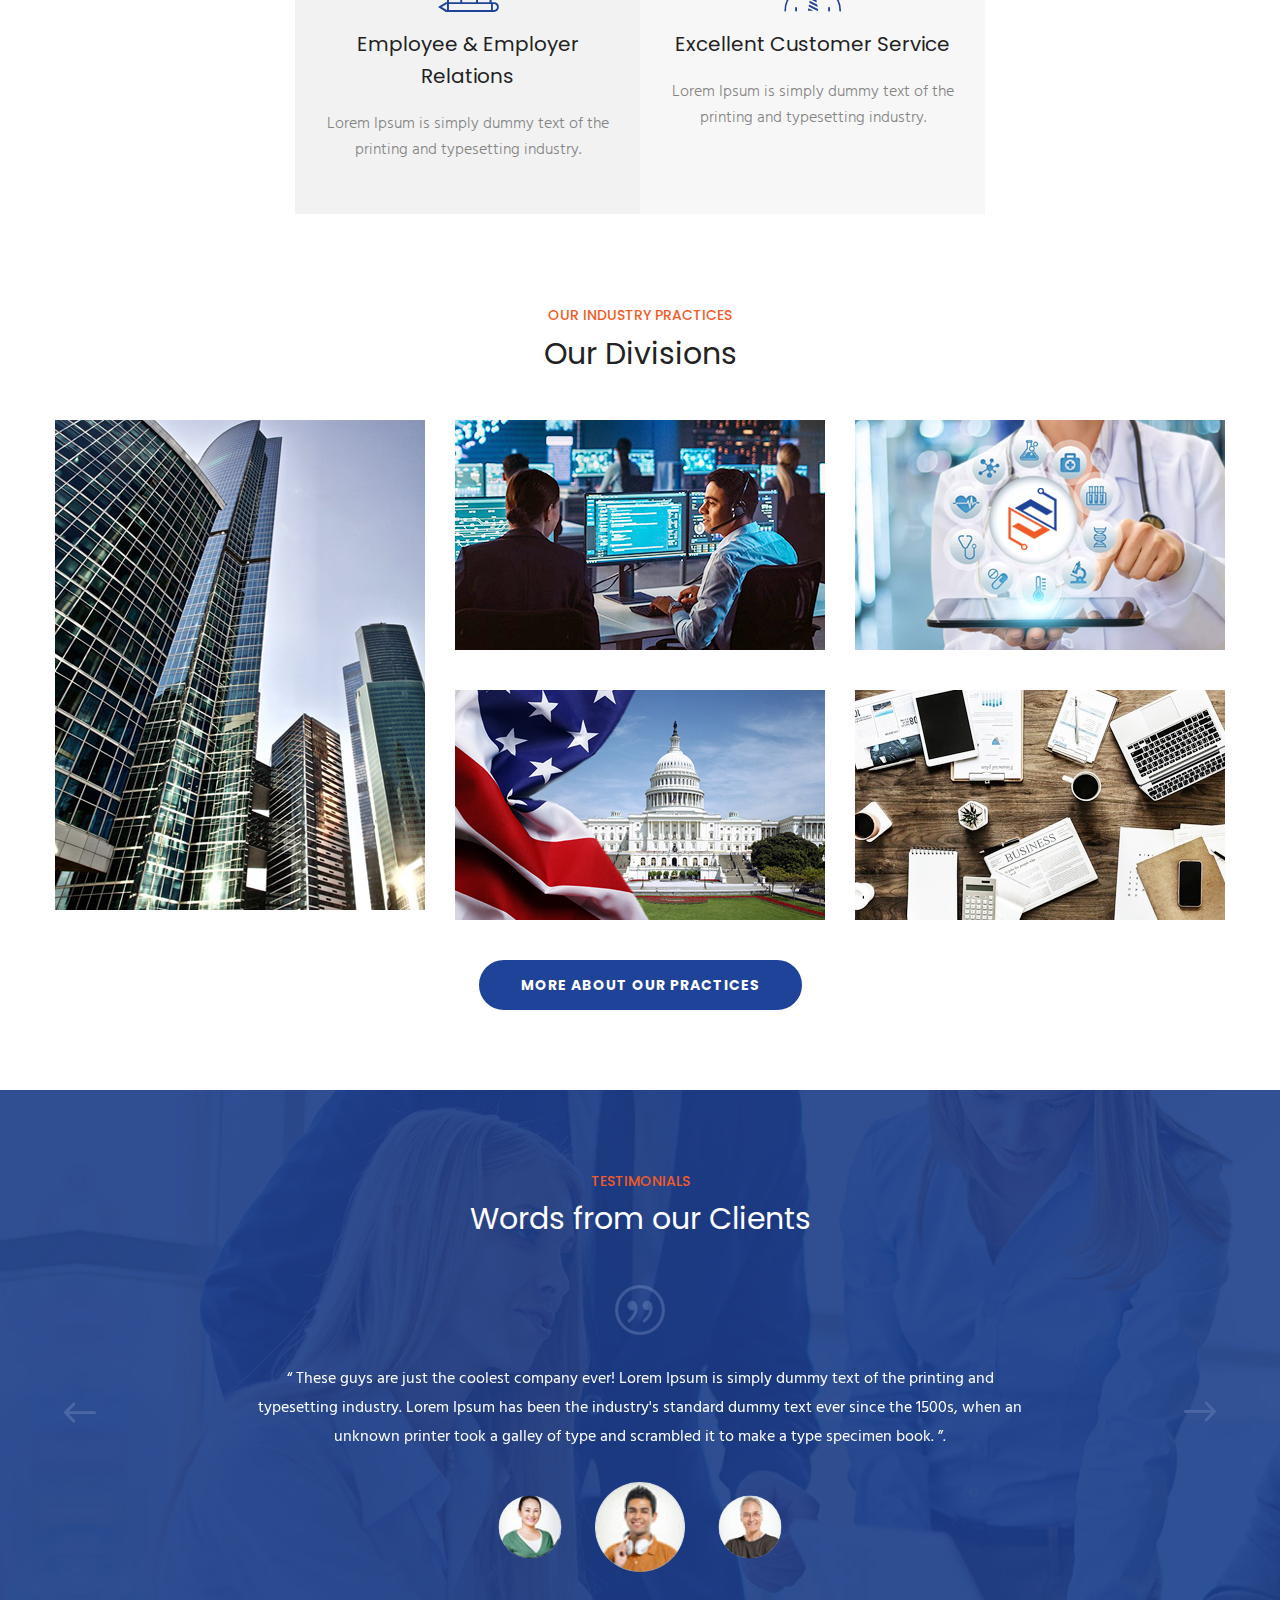
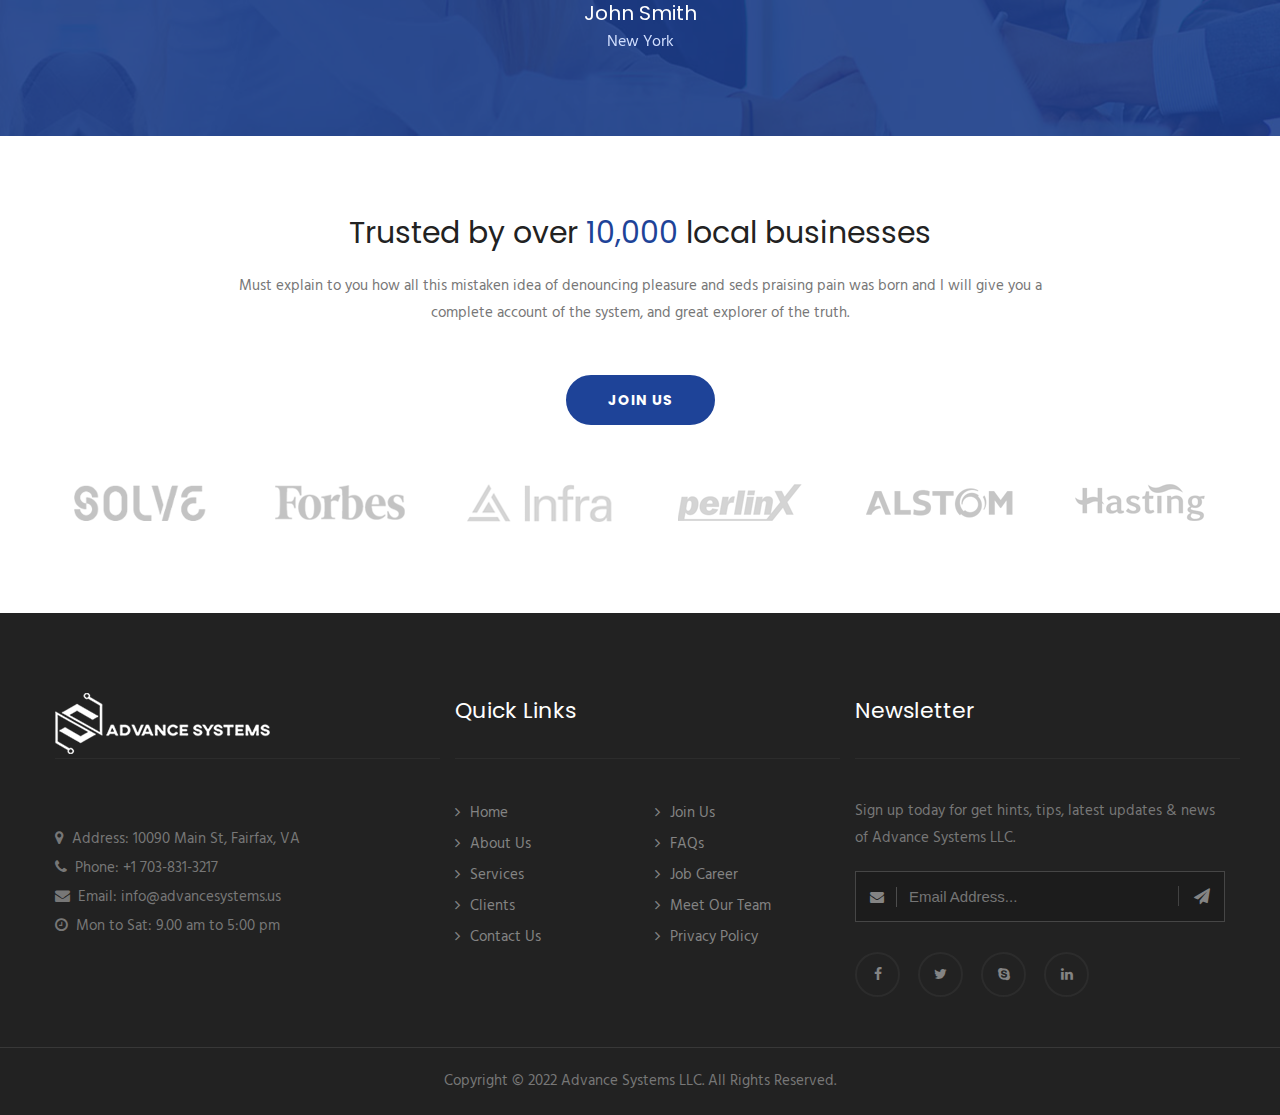
==== commit 975cb0da: "fixed all issues" ====
--- a/index.html
+++ b/index.html
@@ -36,7 +36,7 @@
             	<div class="flex-box-three">
                     <div class="welcome-text flex-box-four">
                         <div class="text">Looking for a dream job?</div>
-                        <div class="link"><a href="#" class="theme-btn btn-style-fifteen">Apply now</a></div>
+                        <div class="link"><a href="contact.html" class="theme-btn btn-style-fifteen">Apply now</a></div>
                     </div>
                     <div class="top-right flex-box-three">
                         <ul class="topbar-menu">
@@ -84,7 +84,7 @@
                             <div class="icon-box"><span class="icon-technology"></span></div>
                             <ul>
                                 <li><i>Quick Contact:</i></li>
-                                <li><strong>+1 234 567 1234 </strong></li>
+                                <li><strong>+1 703-831-3217</strong></li>
                             </ul>
                         </div>
 
@@ -122,7 +122,7 @@
                                     <li><a href="about.html">About Us</a></li>
                                     <li><a href="services.html">Services</a></li>
                                     <li><a href="clients.html">Clients</a></li>
-                                    <li><a href="solutions.html">Solutions</a></li>
+                                    <!-- <li><a href="#">Solutions</a></li> -->
                                     <li><a href="joinUs.html">Join Us</a></li>
                                     <li><a href="contact.html">Contact Us</a></li>
                                 </ul>
@@ -174,7 +174,7 @@
                                 <li><a href="about.html">About Us</a></li>
                                 <li><a href="services.html">Services</a></li>
                                 <li><a href="clients.html">Clients</a></li>
-                                <li><a href="solutions.html">Solutions</a></li>
+                                <!-- <li><a href="solutions.html">Solutions</a></li> -->
                                 <li><a href="joinUs.html">Join Us</a></li>
                                 <li><a href="contact.html">Contact Us</a></li>
                             </ul>
@@ -413,7 +413,101 @@
         </div>
     </section>
 
-    
+
+    <section class="projects-section sp-one">
+        <div class="container">
+            <!-- sec title -->
+            <div class="sec-title centered">
+                <h5>Our Industry Practices</h5>
+                <h2>Our Divisions</h2> 
+            </div>
+            <div class="row isotope_block">
+                <div class="col-lg-4 col-md-6 col-sm-12">
+                    <div class="projects-block-one">
+                        <div class="inner-box">
+                            <div class="image">
+                                <img src="images/gallery/1.jpg" alt="">
+                            </div>
+                            <div class="overlay-style-one">
+                                <div class="link"><a href="division-single.html"><span class="icon-signs"></span></a></div>
+                                <div class="bottom-text">
+                                    <h4>Finance</h4>
+                                    <p>Banking and Insurance</p>
+                                </div>
+                            </div>
+                        </div>
+                    </div>
+                </div>
+                <div class="col-lg-4 col-md-6 col-sm-12">
+                    <div class="projects-block-one">
+                        <div class="inner-box">
+                            <div class="image">
+                                <img src="images/gallery/2.jpg" alt="">
+                            </div>
+                            <div class="overlay-style-one">
+                                <div class="link"><a href="division-single.html"><span class="icon-signs"></span></a></div>
+                                <div class="bottom-text">
+                                    <h4>Information Technology</h4>
+                                    <p>Let us be your IT informant.</p>
+                                </div>
+                            </div>
+                        </div>
+                    </div>
+                </div>
+                <div class="col-lg-4 col-md-6 col-sm-12">
+                    <div class="projects-block-one">
+                        <div class="inner-box">
+                            <div class="image">
+                                <img src="images/gallery/3.jpg" alt="">
+                            </div>
+                            <div class="overlay-style-one">
+                                <div class="link"><a href="division-single.html"><span class="icon-signs"></span></a></div>
+                                <div class="bottom-text">
+                                    <h4>Healthcare</h4>
+                                    <p>Hospitals, Clinics, and Physician Practices</p>
+                                </div>
+                            </div>
+                        </div>
+                    </div>
+                </div>
+                <div class="col-lg-4 col-md-6 col-sm-12">
+                    <div class="projects-block-one">
+                        <div class="inner-box">
+                            <div class="image">
+                                <img src="images/gallery/4.jpg" alt="">
+                            </div>
+                            <div class="overlay-style-one">
+                                <div class="link"><a href="division-single.html"><span class="icon-signs"></span></a></div>
+                                <div class="bottom-text">
+                                    <h4>Government Projects</h4>
+                                    <p>Financial Management and Project Management</p>
+                                </div>
+                            </div>
+                        </div>
+                    </div>
+                </div>
+                <div class="col-lg-4 col-md-6 col-sm-12">
+                    <div class="projects-block-one">
+                        <div class="inner-box">
+                            <div class="image">
+                                <img src="images/gallery/5.jpg" alt="">
+                            </div>
+                            <div class="overlay-style-one">
+                                <div class="link"><a href="division-single.html"><span class="icon-signs"></span></a></div>
+                                <div class="bottom-text">
+                                    <h4>Miscellaneous</h4>
+                                    <p>Education, NGOs and Logistics</p>
+                                </div>
+                            </div>
+                        </div>
+                    </div>
+                </div>
+            </div>
+            <div class="link text-center"><a href="#" class="theme-btn btn-style-two">More About Our Practices</a></div>
+        </div>
+    </section>
+
+
 
     <!--Testimonial Section-->
     <section class="testimonial-section sp-one parallax-one" style="background-image:url(images/background/7.jpg);">
@@ -484,7 +578,7 @@
                             <figure class="thumb-box"><img src="images/resource/author-1.jpg" alt=""></figure>
                             <div class="thumb-content">
                                 <h3>John Smith</h3>
-                                <div class="designation">Newyork</div>
+                                <div class="designation">New York</div>
                             </div>
                         </div>
                         <div class="thumb-item">
@@ -498,7 +592,7 @@
                             <figure class="thumb-box"><img src="images/resource/author-3.jpg" alt=""></figure>
                             <div class="thumb-content">
                                 <h3>Jenifer Hearly</h3>
-                                <div class="designation">Newyork</div>
+                                <div class="designation">New York</div>
                             </div>
                         </div>
                         <div class="thumb-item">
@@ -512,14 +606,14 @@
                             <figure class="thumb-box"><img src="images/resource/author-2.jpg" alt=""></figure>
                             <div class="thumb-content">
                                 <h3>Mark Cameron</h3>
-                                <div class="designation">Newyork</div>
+                                <div class="designation">New York</div>
                             </div>
                         </div>
                         <div class="thumb-item">
                             <figure class="thumb-box"><img src="images/resource/author-3.jpg" alt=""></figure>
                             <div class="thumb-content">
                                 <h3>Jenifer Hearly</h3>
-                                <div class="designation">Newyork</div>
+                                <div class="designation">New York</div>
                             </div>
                         </div>
                     </div>
@@ -531,130 +625,131 @@
     </section>
     <!--End Testimonial Section-->
 
-     <!-- Partner logo -->
-     <section class="partner-logo sp-one">
+
+    <!-- Partner logo -->
+    <section class="partner-logo sp-one">
         <div class="container">
             <div class="sec-title centered mb-5">
                 <h2>Trusted by over <span class="theme_color">10,000</span> local businesses</h2>
                 <div class="text mt-4">Must explain to you how all this mistaken idea of denouncing pleasure and seds praising pain was born and I will give you a <br>complete account of the system, and great explorer of the truth.</div>
             </div>
-            <div class="link text-center mb-5"><a href="#" class="theme-btn btn-style-two">Join With Us</a></div>
+            <div class="link text-center mb-5"><a href="joinUs.html" class="theme-btn btn-style-two">Join Us</a></div>
             <div class="six-item-carousel owl-carousel owl-theme owl-dot-none owl-nav-none">
                 <div class="item">
-                    <img src="images/clients/1.png" alt="company-image-1">
+                    <img src="images/clients/1.png" alt="Awesome Image">
                 </div>
                 <div class="item">
-                    <img src="images/clients/2.png" alt="company-image-2">
+                    <img src="images/clients/2.png" alt="Awesome Image">
                 </div>
                 <div class="item">
-                    <img src="images/clients/3.png" alt="company-image-3">
+                    <img src="images/clients/3.png" alt="Awesome Image">
                 </div>
                 <div class="item">
-                    <img src="images/clients/4.png" alt="company-image-4">
+                    <img src="images/clients/4.png" alt="Awesome Image">
                 </div>
                 <div class="item">
-                    <img src="images/clients/5.png" alt="company-image-5">
+                    <img src="images/clients/5.png" alt="Awesome Image">
                 </div>
                 <div class="item">
-                    <img src="images/clients/6.png" alt="company-image-6">
+                    <img src="images/clients/6.png" alt="Awesome Image">
                 </div>
 
             </div>
         </div>
     </section>
     
-<!--Main Footer-->
-<footer class="main-footer">
-    <div class="footer-top sp-two black-bg">
-        <div class="container">
-            <div class="row">
-                <!--footer about one -->
-                <div class="footer-about footer-column-border col-lg-4 col-md-6 col-sm-6 col-xs-12">
-                    <div class="inner">
-                        <div class="footer-logo"><img src="images/footer-logo.png" alt=""></div>
-                        <div class="widget-content">
-                            <ul class="list-info">
-                                <li><span class="fa fa-map-marker"></span> &nbsp;Address: 10090 Main St, Fairfax, VA</li>
-                                <li><span class="fa fa-phone"></span> &nbsp;Phone: +1 703-831-3217</li>
-                                <li><span class="fa fa-envelope"></span> &nbsp;Email: info@advancesystems.us</li>
-                                <li><span class="fa fa-clock-o"></span> &nbsp;Mon to Sat: 9.00 am to 5:00 pm</li>
+    <!--Main Footer-->
+    <footer class="main-footer">
+        <div class="footer-top sp-two black-bg">
+            <div class="container">
+                <div class="row">
+                    <!--footer about one -->
+                    <div class="footer-about footer-column-border col-lg-4 col-md-6 col-sm-6 col-xs-12">
+                        <div class="inner">
+                            <div class="footer-logo"><img src="images/footer-logo.png" alt=""></div>
+                            <div class="widget-content">
+                                <ul class="list-info">
+                                    <li><span class="fa fa-map-marker"></span> &nbsp;Address: 10090 Main St, Fairfax, VA</li>
+                                    <li><span class="fa fa-phone"></span> &nbsp;Phone: +1 703-831-3217</li>
+                                    <li><span class="fa fa-envelope"></span> &nbsp;Email: info@advancesystems.us</li>
+                                    <li><span class="fa fa-clock-o"></span> &nbsp;Mon to Sat: 9.00 am to 5:00 pm</li>
+                                </ul>
+                            </div>
+                        </div>
+                    </div>
+                    <!-- end -->
+
+                    <!--footer link-->
+                    <div class="footer-link footer-column-border col-lg-4 col-md-6 col-sm-6 col-xs-12">
+                        <h3 class="footer-title">Quick Links</h3>
+                        <div class="inner">
+                            <div class="row">
+                                <div class="col-md-6 col-sm-12">
+                                    <ul>
+                                        <li><a href="index.html"><i class="fa fa-angle-right"></i>Home</a></li>
+                                        <li><a href="about.html"><i class="fa fa-angle-right"></i>About Us</a></li>
+                                        <li><a href="services.html"><i class="fa fa-angle-right"></i>Services</a></li>
+                                        <li><a href="clients.html"><i class="fa fa-angle-right"></i>Clients</a></li>
+                                        <!-- <li><a href="solutions.html"><i class="fa fa-angle-right"></i>Solutions</a></li> -->
+                                        <li><a href="contact.html"><i class="fa fa-angle-right"></i>Contact Us</a></li>
+                                    </ul>
+                                </div>
+                                <div class="col-md-6 col-sm-12">
+                                    <ul>
+                                        <li><a href="joinUs.html"><i class="fa fa-angle-right"></i>Join Us</a></li>
+                                        <li><a href="#"><i class="fa fa-angle-right"></i>FAQs</a></li>
+                                        <!-- <li><a href="index.html"><i class="fa fa-angle-right"></i>Testimonials</a></li> -->
+                                        <li><a href="#"><i class="fa fa-angle-right"></i>Job Career</a></li>
+                                        <li><a href="#"><i class="fa fa-angle-right"></i>Meet Our Team</a></li>
+                                        <li><a href="#"><i class="fa fa-angle-right"></i>Privacy Policy</a></li>
+                                    </ul>
+                                </div>
+                            </div>                                  
+                                    
+                        </div>
+                    </div>
+                    <!-- end -->
+                    <!--footer newsletter one -->
+                    <div class="footer-newsletter footer-column-border col-lg-4 col-md-6 col-sm-6 col-xs-12">
+                        <h3 class="footer-title">Newsletter</h3>
+                        <div class="inner">
+                            <div class="text">Sign up today for  get hints, tips, latest updates & news of Advance Systems LLC.</div>
+                            <form class="subscribe-form-two">
+                                <div class="form-group">
+                                    <span class="fa fa-envelope"></span>
+                                    <input type="email" placeholder="Email Address...">
+                                    <button type="submit" class="fa fa-paper-plane"></button>
+                                </div>
+                            </form>
+                            <ul class="social-icon-six">
+                                <li><a href="https://facebook.com" target="_blank"><span class="fa fa-facebook"></span></a></li>
+                                <li><a href="https://twitter.com" target="_blank"><span class="fa fa-twitter"></span></a></li>
+                                <li><a href="https://skype.com" target="_blank"><span class="fa fa-skype"></span></a></li>
+                                <li><a href="https://linkedin.com" target="_blank"><span class="fa fa-linkedin"></span></a></li>
                             </ul>
                         </div>
                     </div>
-                </div>
-                <!-- end -->
-
-                <!--footer link-->
-                <div class="footer-link footer-column-border col-lg-4 col-md-6 col-sm-6 col-xs-12">
-                    <h3 class="footer-title">Quick Links</h3>
-                    <div class="inner">
-                        <div class="row">
-                            <div class="col-md-6 col-sm-12">
-                                <ul>
-                                    <li><a href="index.html"><i class="fa fa-angle-right"></i>Home</a></li>
-                                    <li><a href="about.html"><i class="fa fa-angle-right"></i>About Us</a></li>
-                                    <li><a href="services.html"><i class="fa fa-angle-right"></i>Services</a></li>
-                                    <li><a href="clients.html"><i class="fa fa-angle-right"></i>Clients</a></li>
-                                    <li><a href="solutions.html"><i class="fa fa-angle-right"></i>Solutions</a></li>
-                                    <li><a href="contact.html"><i class="fa fa-angle-right"></i>Contact Us</a></li>
-                                </ul>
-                            </div>
-                            <div class="col-md-6 col-sm-12">
-                                <ul>
-                                    <li><a href="joinUs.html"><i class="fa fa-angle-right"></i>Join Us</a></li>
-                                    <li><a href="#"><i class="fa fa-angle-right"></i>FAQs</a></li>
-                                    <li><a href="index.html"><i class="fa fa-angle-right"></i>Testimonials</a></li>
-                                    <li><a href="#"><i class="fa fa-angle-right"></i>Job Career</a></li>
-                                    <li><a href="#"><i class="fa fa-angle-right"></i>Meet Our Team</a></li>
-                                    <li><a href="#"><i class="fa fa-angle-right"></i>Privacy Policy</a></li>
-                                </ul>
-                            </div>
-                        </div>                                  
-                                
-                    </div>
-                </div>
-                <!-- end -->
-                <!--footer newsletter one -->
-                <div class="footer-newsletter footer-column-border col-lg-4 col-md-6 col-sm-6 col-xs-12">
-                    <h3 class="footer-title">Newsletter</h3>
-                    <div class="inner">
-                        <div class="text">Sign up today for  get hints, tips, latest updates & news of Advance Systems LLC.</div>
-                        <form class="subscribe-form-two">
-                            <div class="form-group">
-                                <span class="fa fa-envelope"></span>
-                                <input type="email" placeholder="Email Address...">
-                                <button type="submit" class="fa fa-paper-plane"></button>
-                            </div>
-                        </form>
-                        <ul class="social-icon-six">
-                            <li><a href="https://facebook.com" target="_blank"><span class="fa fa-facebook"></span></a></li>
-                            <li><a href="https://twitter.com" target="_blank"><span class="fa fa-twitter"></span></a></li>
-                            <li><a href="https://skype.com" target="_blank"><span class="fa fa-skype"></span></a></li>
-                            <li><a href="https://linkedin.com" target="_blank"><span class="fa fa-linkedin"></span></a></li>
-                        </ul>
-                    </div>
-                </div>
-                <!-- end -->
-
-            </div>
-        </div>
-    </div>
+                    <!-- end -->
+
+                </div>
+            </div>
+        </div>
+        
+        <!--Footer Bottom-->
+        <div class="footer-bottom text-center black-bg">
+            <div class="container">
+                <div class="clearfix">
+                    <div class="column">
+                        <div class="footer-copyright">Copyright © 2022 Advance Systems LLC. All Rights Reserved.</div>
+                    </div>
+                    <!--footer menu Column-->
+                    
+                </div>
+            </div>
+        </div>
+    </footer>
+    <!--Main Footer-->
     
-    <!--Footer Bottom-->
-    <div class="footer-bottom text-center black-bg">
-        <div class="container">
-            <div class="clearfix">
-                <div class="column">
-                    <div class="footer-copyright">Copyright © 2022 Advance Systems LLC. All Rights Reserved.</div>
-                </div>
-                <!--footer menu Column-->
-                
-            </div>
-        </div>
-    </div>
-</footer>
-<!--Main Footer-->
-
 </div>
 <!--End pagewrapper-->
 
